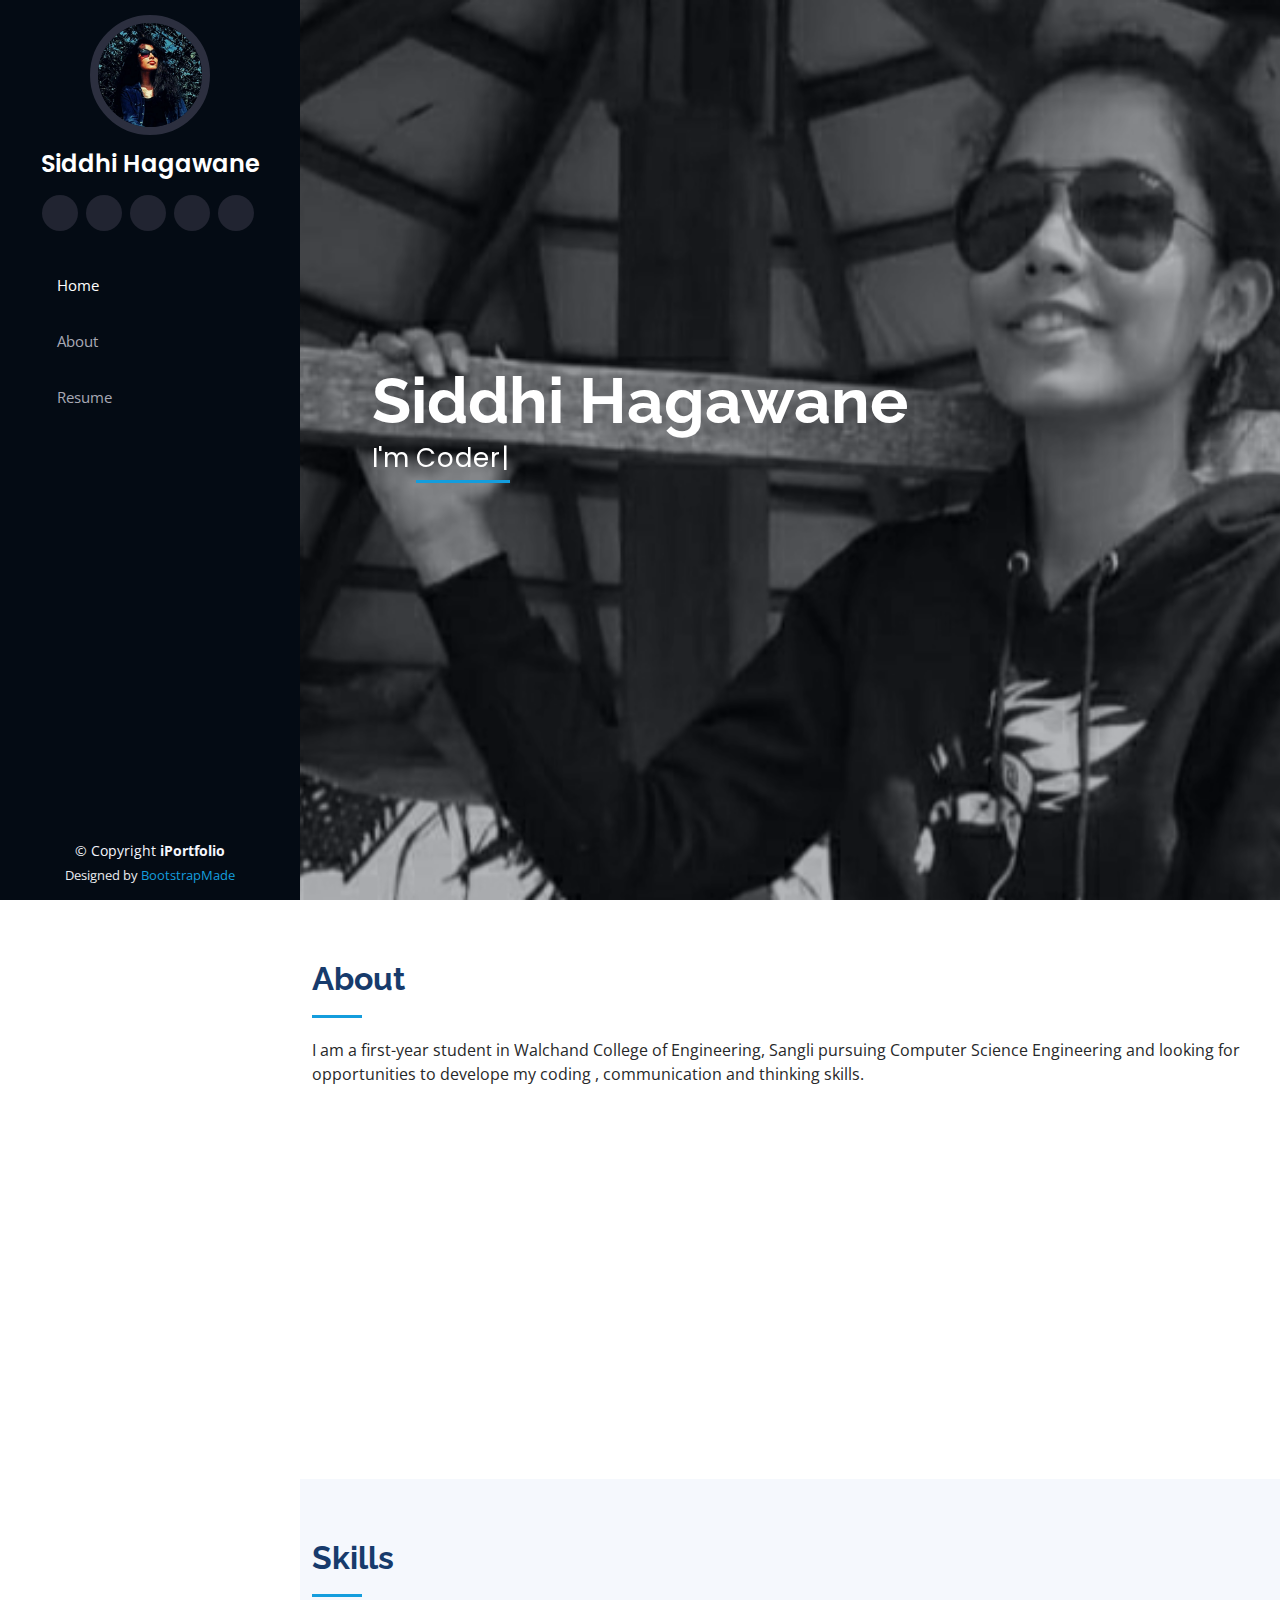
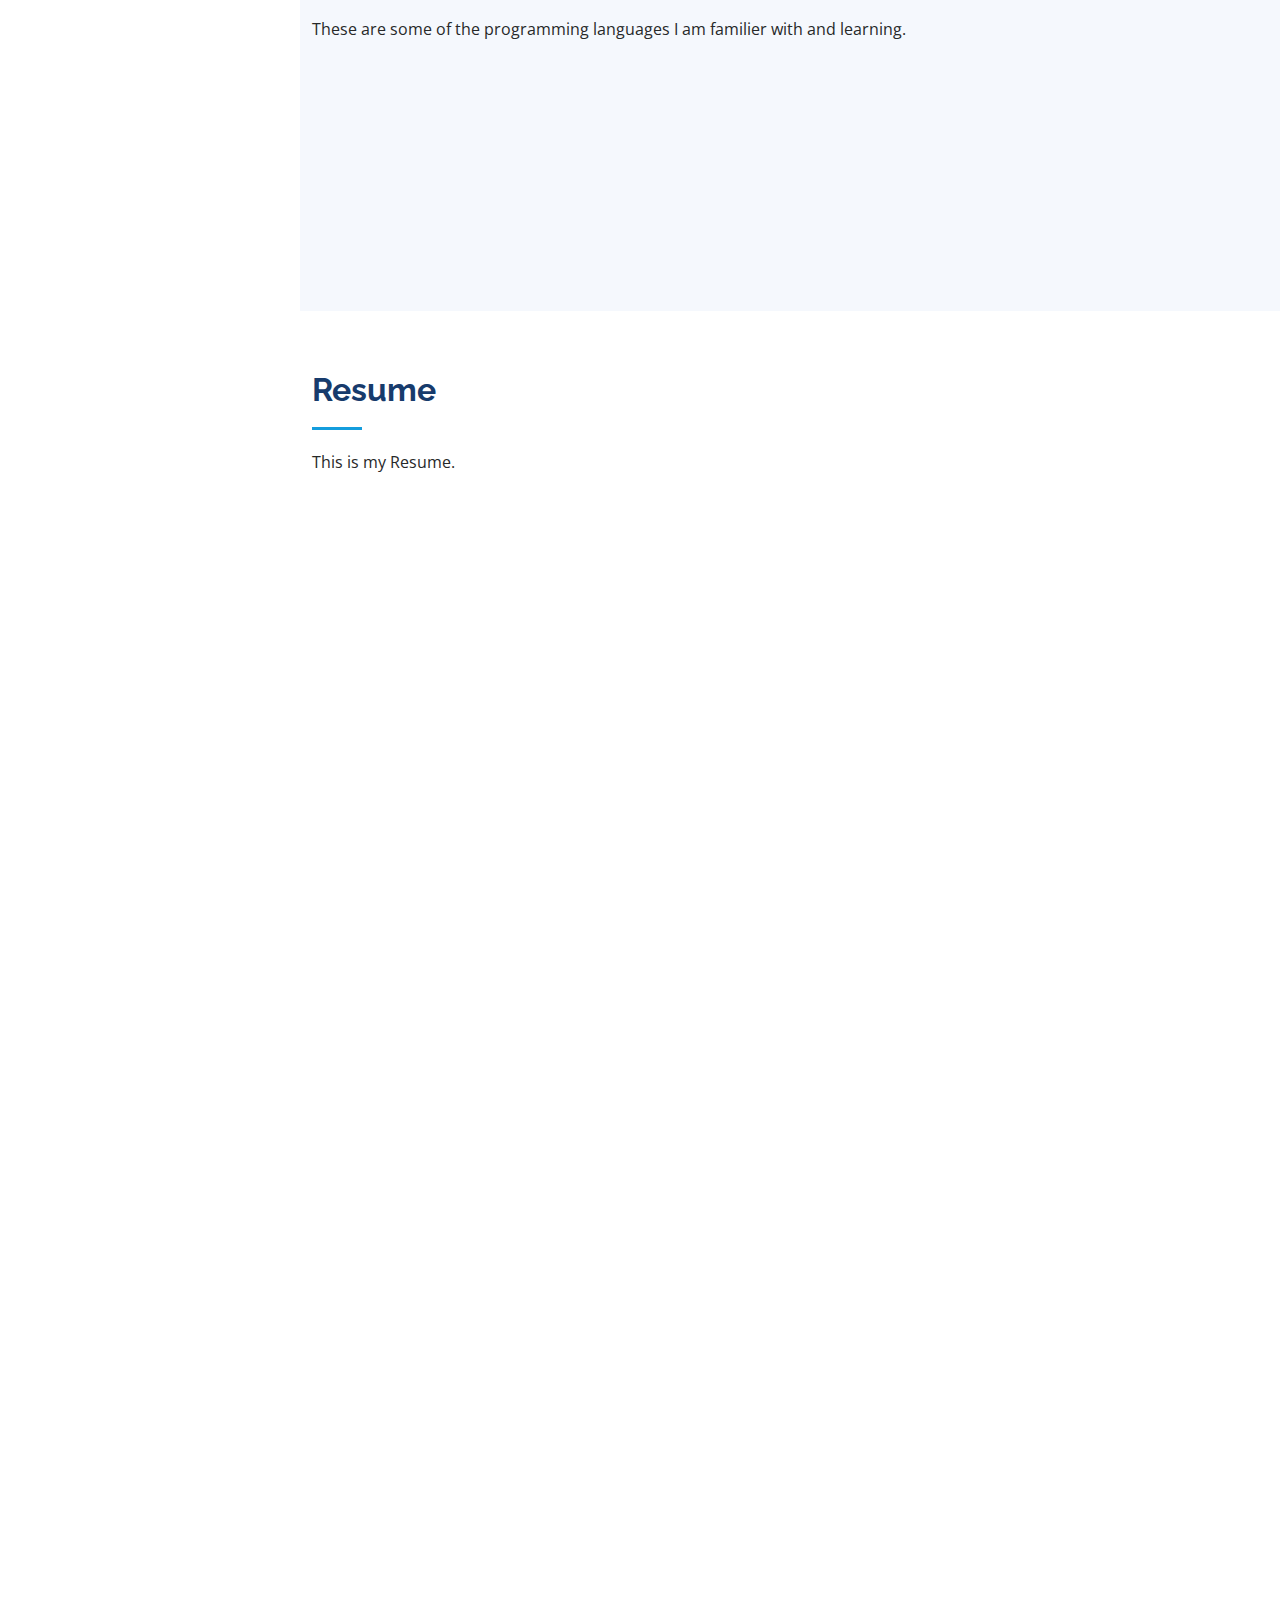
==== index.html @ 56f5491d "Update index.html" ====
<!DOCTYPE html>
<html lang="en">

<head>
  <meta charset="utf-8">
  <meta content="width=device-width, initial-scale=1.0" name="viewport">

  <title>iPortfolio Bootstrap Template - Index</title>
  <meta content="" name="description">
  <meta content="" name="keywords">

  <!-- Favicons -->
  <link href="favicon.png" rel="icon">
  <link href="apple-touch-icon.png" rel="apple-touch-icon">

  <!-- Google Fonts -->
  <link href="https://fonts.googleapis.com/css?family=Open+Sans:300,300i,400,400i,600,600i,700,700i|Raleway:300,300i,400,400i,500,500i,600,600i,700,700i|Poppins:300,300i,400,400i,500,500i,600,600i,700,700i" rel="stylesheet">

  <!-- Vendor CSS Files -->
  <link href="aos.css" rel="stylesheet">
  <link href="bootstrap.min.css" rel="stylesheet">
  <link href="bootstrap-icons.css" rel="stylesheet">
  <link href="boxicons.min.css" rel="stylesheet">
  <link href="glightbox.min.css" rel="stylesheet">
  <link href="swiper-bundle.min.css" rel="stylesheet">

  <!-- Template Main CSS File -->
  <link href="style.css" rel="stylesheet">

  <!-- =======================================================
  * Template Name: iPortfolio - v3.3.0
  * Template URL: https://bootstrapmade.com/iportfolio-bootstrap-portfolio-websites-template/
  * Author: BootstrapMade.com
  * License: https://bootstrapmade.com/license/
  ======================================================== -->
</head>

<body>

  <!-- ======= Mobile nav toggle button ======= -->
  <i class="bi bi-list mobile-nav-toggle d-xl-none"></i>

  <!-- ======= Header ======= -->
  <header id="header">
    <div class="d-flex flex-column">

      <div class="profile">
        <img src="profile.jpeg" alt="" class="img-fluid rounded-circle">
        <h1 class="text-light"><a href="index.html">Siddhi Hagawane</a></h1>
        <div class="social-links mt-3 text-center">
          <a href="#" class="twitter"><i class="bx bxl-twitter"></i></a>
          <a href="#" class="facebook"><i class="bx bxl-facebook"></i></a>
          <a href="#" class="instagram"><i class="bx bxl-instagram"></i></a>
          <a href="#" class="google-plus"><i class="bx bxl-skype"></i></a>
          <a href="#" class="linkedin"><i class="bx bxl-linkedin"></i></a>
        </div>
      </div>

      <nav id="navbar" class="nav-menu navbar">
        <ul>
          <li><a href="#hero" class="nav-link scrollto active"><i class="bx bx-home"></i> <span>Home</span></a></li>
          <li><a href="#about" class="nav-link scrollto"><i class="bx bx-user"></i> <span>About</span></a></li>
          <li><a href="#resume" class="nav-link scrollto"><i class="bx bx-file-blank"></i> <span>Resume</span></a></li>
          <!-- <li><a href="#portfolio" class="nav-link scrollto"><i class="bx bx-book-content"></i> <span>Portfolio</span></a></li>
          <li><a href="#services" class="nav-link scrollto"><i class="bx bx-server"></i> <span>Services</span></a></li>
          <li><a href="#contact" class="nav-link scrollto"><i class="bx bx-envelope"></i> <span>Contact</span></a></li> -->
        </ul>
      </nav><!-- .nav-menu -->
    </div>
  </header><!-- End Header -->

  <!-- ======= Hero Section ======= -->
  <section id="hero" class="d-flex flex-column justify-content-center align-items-center">
    <div class="hero-container" data-aos="fade-in">
      <h1>Siddhi Hagawane</h1>
      <p>I'm <span class="typed" data-typed-items="Coder, Web-Developer"></span></p>
    </div>
  </section><!-- End Hero -->

  <main id="main">

    <!-- ======= About Section ======= -->
    <section id="about" class="about">
      <div class="container">

        <div class="section-title">
          <h2>About</h2>
          <p>I am a first-year student in Walchand College of Engineering, Sangli pursuing Computer
            Science Engineering and looking for
            opportunities to develope my coding , communication and thinking skills.
            </p>
        </div>

        <div class="row">
          <div class="col-lg-4" data-aos="fade-right">
            <img src="profile.jpeg" class="img-fluid" alt="">
          </div>
          <div class="col-lg-8 pt-4 pt-lg-0 content" data-aos="fade-left">
            <!-- <h3>UI/UX Designer &amp; Web Developer.</h3>
            <p class="fst-italic">
              Lorem ipsum dolor sit amet, consectetur adipiscing elit, sed do eiusmod tempor incididunt ut labore et dolore
              magna aliqua.
            </p> -->
            <div class="row">
              <div class="col-lg-6">
                <ul>
                  <li><i class="bi bi-chevron-right"></i> <strong>Birthday:</strong> <span>16 May 2002</span></li>
                 
                  <li><i class="bi bi-chevron-right"></i> <strong>Phone:</strong> <span>9421515498</span></li>
                  <li><i class="bi bi-chevron-right"></i> <strong>City:</strong> <span>Mumbai, Maharashtra</span></li>
                </ul>
              </div>
              <div class="col-lg-6">
                <ul>
                  <li><i class="bi bi-chevron-right"></i> <strong>Age:</strong> <span>19</span></li>
                  <li><i class="bi bi-chevron-right"></i> <strong>Linkedin:</strong> <span>siddhi hagawane</span></li>
                  <!-- <li><i class="bi bi-chevron-right"></i> <strong>Degree:</strong> <span>Master</span></li> -->
                  <li><i class="bi bi-chevron-right"></i> <strong>PhEmailone:</strong> <span>siddhihagawane16@gmail.com</span></li>
                  <!-- <li><i class="bi bi-chevron-right"></i> <strong>Freelance:</strong> <span>Available</span></li> -->
                </ul>
              </div>
            </div>
            <!-- <p>
              Officiis eligendi itaque labore et dolorum mollitia officiis optio vero. Quisquam sunt adipisci omnis et ut. Nulla accusantium dolor incidunt officia tempore. Et eius omnis.
              Cupiditate ut dicta maxime officiis quidem quia. Sed et consectetur qui quia repellendus itaque neque. Aliquid amet quidem ut quaerat cupiditate. Ab et eum qui repellendus omnis culpa magni laudantium dolores.
            </p> -->
          </div>
        </div>

      </div>
    </section><!-- End About Section -->

    <!-- ======= Facts Section ======= -->
    <!-- <section id="facts" class="facts">
      <div class="container">

        <div class="section-title">
          <h2>Facts</h2>
          <p>Magnam dolores commodi suscipit. Necessitatibus eius consequatur ex aliquid fuga eum quidem. Sit sint consectetur velit. Quisquam quos quisquam cupiditate. Et nemo qui impedit suscipit alias ea. Quia fugiat sit in iste officiis commodi quidem hic quas.</p>
        </div>

        <div class="row no-gutters">

          <div class="col-lg-3 col-md-6 d-md-flex align-items-md-stretch" data-aos="fade-up">
            <div class="count-box">
              <i class="bi bi-emoji-smile"></i>
              <span data-purecounter-start="0" data-purecounter-end="232" data-purecounter-duration="1" class="purecounter"></span>
              <p><strong>Happy Clients</strong> consequuntur quae</p>
            </div>
          </div>

          <div class="col-lg-3 col-md-6 d-md-flex align-items-md-stretch" data-aos="fade-up" data-aos-delay="100">
            <div class="count-box">
              <i class="bi bi-journal-richtext"></i>
              <span data-purecounter-start="0" data-purecounter-end="521" data-purecounter-duration="1" class="purecounter"></span>
              <p><strong>Projects</strong> adipisci atque cum quia aut</p>
            </div>
          </div>

          <div class="col-lg-3 col-md-6 d-md-flex align-items-md-stretch" data-aos="fade-up" data-aos-delay="200">
            <div class="count-box">
              <i class="bi bi-headset"></i>
              <span data-purecounter-start="0" data-purecounter-end="1453" data-purecounter-duration="1" class="purecounter"></span>
              <p><strong>Hours Of Support</strong> aut commodi quaerat</p>
            </div>
          </div>

          <div class="col-lg-3 col-md-6 d-md-flex align-items-md-stretch" data-aos="fade-up" data-aos-delay="300">
            <div class="count-box">
              <i class="bi bi-people"></i>
              <span data-purecounter-start="0" data-purecounter-end="32" data-purecounter-duration="1" class="purecounter"></span>
              <p><strong>Hard Workers</strong> rerum asperiores dolor</p>
            </div>
          </div>

        </div>

      </div>
    </section>End Facts Section -->

    <!-- ======= Skills Section ======= -->
    <section id="skills" class="skills section-bg">
      <div class="container">

        <div class="section-title">
          <h2>Skills</h2>
          <p>These are some of the programming languages I am familier with and learning.</p>
        </div>

        <div class="row skills-content">

          <div class="col-lg-6" data-aos="fade-up">

            <div class="progress">
              <span class="skill">HTML <i class="val">60%</i></span>
              <div class="progress-bar-wrap">
                <div class="progress-bar" role="progressbar" aria-valuenow="60" aria-valuemin="0" aria-valuemax="100"></div>
              </div>
            </div>

            <div class="progress">
              <span class="skill">CSS <i class="val">50%</i></span>
              <div class="progress-bar-wrap">
                <div class="progress-bar" role="progressbar" aria-valuenow="50" aria-valuemin="0" aria-valuemax="100"></div>
              </div>
            </div>

            <div class="progress">
              <span class="skill">JavaScript <i class="val">10%</i></span>
              <div class="progress-bar-wrap">
                <div class="progress-bar" role="progressbar" aria-valuenow="10" aria-valuemin="0" aria-valuemax="100"></div>
              </div>
            </div>

          </div>

          <div class="col-lg-6" data-aos="fade-up" data-aos-delay="100">

            <div class="progress">
              <span class="skill">C <i class="val">75%</i></span>
              <div class="progress-bar-wrap">
                <div class="progress-bar" role="progressbar" aria-valuenow="75" aria-valuemin="0" aria-valuemax="100"></div>
              </div>
            </div>

            <div class="progress">
              <span class="skill">CPP <i class="val">45%</i></span>
              <div class="progress-bar-wrap">
                <div class="progress-bar" role="progressbar" aria-valuenow="45" aria-valuemin="0" aria-valuemax="100"></div>
              </div>
            </div>

            <div class="progress">
              <span class="skill">Boothstrap <i class="val">20%</i></span>
              <div class="progress-bar-wrap">
                <div class="progress-bar" role="progressbar" aria-valuenow="20" aria-valuemin="0" aria-valuemax="100"></div>
              </div>
            </div>

          </div>

        </div>

      </div>
    </section><!-- End Skills Section -->

    <!-- ======= Resume Section ======= -->
    <section id="resume" class="resume">
      <div class="container">

        <div class="section-title">
          <h2>Resume</h2>
          <p>This is my Resume.</p>
        </div>

        <div class="row">
          <div class="col-lg-6" data-aos="fade-up">
            <h3 class="resume-title">Sumary</h3>
            <div class="resume-item pb-0">
              <h4>Siddhi Hagawane</h4>
              <p><em>First year CSE student at Walchand College Of Engineering, Sangli. Familiar with programming languages C and CPP and have some experience in website development.</em></p>
              <ul>
                <li>Mumbai, Maharashtra</li>
                <li>9421515498</li>
                <li>siddhihagawane16@gmail.com</li>
                <li>MHT-CET - 98.04 Percentile.</li>
              </ul>
            </div>

            <h3 class="resume-title">Education</h3>
            <div class="resume-item">
              <h4>B. TECH IN COMPUTER SCEIENCE</h4>
              <h5>2021 - Present</h5>
              <p><em>Walchand College Of Engineering, Sangli</em></p>
              <!-- <p>Qui deserunt veniam. Et sed aliquam labore tempore sed quisquam iusto autem sit. Ea vero voluptatum qui ut dignissimos deleniti nerada porti sand markend</p> -->
              <li>1st sem - 9 CGPA</li>
              <li>Member of ACSES and Art Circle</li>
              <li>Winner in Fresher's Jam organized by PACE.</li>
              <li>Finalist in Standout organised by PACE.</li>
            </div>
            <div class="resume-item">
              <h4>HIGHER SECONDARY EDUCATION</h4>
              <h5>2018 - 2020</h5>
              <p><em>Atomice Energy Central School- 4 Mumbai</em></p>
              <!-- <p>Quia nobis sequi est occaecati aut. Repudiandae et iusto quae reiciendis et quis Eius vel ratione eius unde vitae rerum voluptates asperiores voluptatem Earum molestiae consequatur neque etlon sader mart dila</p> -->
              <li>Result - 91.4%</li>
              <li>Won many prizes in the school sports meet</li>
            </div>
            <div class="resume-item">
              <h4>SECONDARY  SCHOOL  EDUCATION</h4>
              <h5>Till 2017</h5>
              <p><em>Atomic Energy Central School Mysore (Till 8th std) </em></p>
              <p><em>Atomic Energy Central School-2 Mumbai (Till 10th std)</em></p>
              <!-- <p>Quia nobis sequi est occaecati aut. Repudiandae et iusto quae reiciendis et quis Eius vel ratione eius unde vitae rerum voluptates asperiores voluptatem Earum molestiae consequatur neque etlon sader mart dila</p> -->
              <li>10th Result - 94.4%</li>
              <li>Went to a state-level sports meet for Long Jump.</li>
              <li>Member of school athletics team and school basketball team. </li>
              <li>School individual sports champion for two years.</li>
            </div>
          </div>
          <div class="col-lg-6" data-aos="fade-up" data-aos-delay="100">
            <!-- <h3 class="resume-title">Professional Experience</h3> -->
            <div class="resume-item">
              <h4>Professional Skills</h4>
              <!-- <h5>2019 - Present</h5>
              <p><em>Experion, New York, NY </em></p> -->
              <ul>
                <li>Communication </li>
                <li>Leadership</li>
                <li>Creativity</li>
                <li>Familier with C and CPP languages and a bit of Web Development  </li>
                <li>MS Office</li>
              </ul>
            </div>
            <div class="resume-item">
              <h4>Hobbies</h4>
              <!-- <h5>2017 - 2018</h5>
              <p><em>Stepping Stone Advertising, New York, NY</em></p> -->
              <ul>
                <li>Coading</li>
                <li>Dancing</li>
                <li>Singing</li>
                <li>Sketching</li>
              </ul>
            </div>
            <div class="resume-item">
              <h4>EFFLUENCE</h4>
              <!-- <h5>2017 - 2018</h5>
              <p><em>Stepping Stone Advertising, New York, NY</em></p> -->
              <ul>
                <li>English</li>
                <li>Marathi</li>
                <li>Hindi</li>
                <li>Kannada</li>
              </ul>
            </div>
            <div class="resume-item">
              <h4>Projects</h4>
              <!-- <h5>2017 - 2018</h5>
              <p><em>Stepping Stone Advertising, New York, NY</em></p> -->
              <ul>
                <li>CoviCare (ACM Hackathon 2021)</li>
                <a href="https://im-shree09.github.io/SOSS/project.html">CoviCare</a>
              </ul>
            </div>
          </div>
        </div>

      </div>
    </section><!-- End Resume Section -->

    <!-- ======= Portfolio Section ======= -->
    <!-- <section id="portfolio" class="portfolio section-bg">
      <div class="container">

        <div class="section-title">
          <h2>Portfolio</h2>
          <p>Magnam dolores commodi suscipit. Necessitatibus eius consequatur ex aliquid fuga eum quidem. Sit sint consectetur velit. Quisquam quos quisquam cupiditate. Et nemo qui impedit suscipit alias ea. Quia fugiat sit in iste officiis commodi quidem hic quas.</p>
        </div>

        <div class="row" data-aos="fade-up">
          <div class="col-lg-12 d-flex justify-content-center">
            <ul id="portfolio-flters">
              <li data-filter="*" class="filter-active">All</li>
              <li data-filter=".filter-app">App</li>
              <li data-filter=".filter-card">Card</li>
              <li data-filter=".filter-web">Web</li>
            </ul>
          </div>
        </div>

        <div class="row portfolio-container" data-aos="fade-up" data-aos-delay="100">

          <div class="col-lg-4 col-md-6 portfolio-item filter-app">
            <div class="portfolio-wrap">
              <img src="assets/img/portfolio/portfolio-1.jpg" class="img-fluid" alt="">
              <div class="portfolio-links">
                <a href="assets/img/portfolio/portfolio-1.jpg" data-gallery="portfolioGallery" class="portfolio-lightbox" title="App 1"><i class="bx bx-plus"></i></a>
                <a href="portfolio-details.html" title="More Details"><i class="bx bx-link"></i></a>
              </div>
            </div>
          </div>

          <div class="col-lg-4 col-md-6 portfolio-item filter-web">
            <div class="portfolio-wrap">
              <img src="assets/img/portfolio/portfolio-2.jpg" class="img-fluid" alt="">
              <div class="portfolio-links">
                <a href="assets/img/portfolio/portfolio-2.jpg" data-gallery="portfolioGallery" class="portfolio-lightbox" title="Web 3"><i class="bx bx-plus"></i></a>
                <a href="portfolio-details.html" title="More Details"><i class="bx bx-link"></i></a>
              </div>
            </div>
          </div>

          <div class="col-lg-4 col-md-6 portfolio-item filter-app">
            <div class="portfolio-wrap">
              <img src="assets/img/portfolio/portfolio-3.jpg" class="img-fluid" alt="">
              <div class="portfolio-links">
                <a href="assets/img/portfolio/portfolio-3.jpg" data-gallery="portfolioGallery" class="portfolio-lightbox" title="App 2"><i class="bx bx-plus"></i></a>
                <a href="portfolio-details.html" title="More Details"><i class="bx bx-link"></i></a>
              </div>
            </div>
          </div>

          <div class="col-lg-4 col-md-6 portfolio-item filter-card">
            <div class="portfolio-wrap">
              <img src="assets/img/portfolio/portfolio-4.jpg" class="img-fluid" alt="">
              <div class="portfolio-links">
                <a href="assets/img/portfolio/portfolio-4.jpg" data-gallery="portfolioGallery" class="portfolio-lightbox" title="Card 2"><i class="bx bx-plus"></i></a>
                <a href="portfolio-details.html" title="More Details"><i class="bx bx-link"></i></a>
              </div>
            </div>
          </div>

          <div class="col-lg-4 col-md-6 portfolio-item filter-web">
            <div class="portfolio-wrap">
              <img src="assets/img/portfolio/portfolio-5.jpg" class="img-fluid" alt="">
              <div class="portfolio-links">
                <a href="assets/img/portfolio/portfolio-5.jpg" data-gallery="portfolioGallery" class="portfolio-lightbox" title="Web 2"><i class="bx bx-plus"></i></a>
                <a href="portfolio-details.html" title="More Details"><i class="bx bx-link"></i></a>
              </div>
            </div>
          </div>

          <div class="col-lg-4 col-md-6 portfolio-item filter-app">
            <div class="portfolio-wrap">
              <img src="assets/img/portfolio/portfolio-6.jpg" class="img-fluid" alt="">
              <div class="portfolio-links">
                <a href="assets/img/portfolio/portfolio-6.jpg" data-gallery="portfolioGallery" class="portfolio-lightbox" title="App 3"><i class="bx bx-plus"></i></a>
                <a href="portfolio-details.html" title="More Details"><i class="bx bx-link"></i></a>
              </div>
            </div>
          </div>

          <div class="col-lg-4 col-md-6 portfolio-item filter-card">
            <div class="portfolio-wrap">
              <img src="assets/img/portfolio/portfolio-7.jpg" class="img-fluid" alt="">
              <div class="portfolio-links">
                <a href="assets/img/portfolio/portfolio-7.jpg" data-gallery="portfolioGallery" class="portfolio-lightbox" title="Card 1"><i class="bx bx-plus"></i></a>
                <a href="portfolio-details.html" title="More Details"><i class="bx bx-link"></i></a>
              </div>
            </div>
          </div>

          <div class="col-lg-4 col-md-6 portfolio-item filter-card">
            <div class="portfolio-wrap">
              <img src="assets/img/portfolio/portfolio-8.jpg" class="img-fluid" alt="">
              <div class="portfolio-links">
                <a href="assets/img/portfolio/portfolio-8.jpg" data-gallery="portfolioGallery" class="portfolio-lightbox" title="Card 3"><i class="bx bx-plus"></i></a>
                <a href="portfolio-details.html" title="More Details"><i class="bx bx-link"></i></a>
              </div>
            </div>
          </div>

          <div class="col-lg-4 col-md-6 portfolio-item filter-web">
            <div class="portfolio-wrap">
              <img src="assets/img/portfolio/portfolio-9.jpg" class="img-fluid" alt="">
              <div class="portfolio-links">
                <a href="assets/img/portfolio/portfolio-9.jpg" data-gallery="portfolioGallery" class="portfolio-lightbox" title="Web 3"><i class="bx bx-plus"></i></a>
                <a href="portfolio-details.html" title="More Details"><i class="bx bx-link"></i></a>
              </div>
            </div>
          </div>

        </div>

      </div>
    </section>End Portfolio Section -->

    <!-- ======= Services Section ======= -->
    <!-- <section id="services" class="services">
      <div class="container">

        <div class="section-title">
          <h2>Services</h2>
          <p>Magnam dolores commodi suscipit. Necessitatibus eius consequatur ex aliquid fuga eum quidem. Sit sint consectetur velit. Quisquam quos quisquam cupiditate. Et nemo qui impedit suscipit alias ea. Quia fugiat sit in iste officiis commodi quidem hic quas.</p>
        </div>

        <div class="row">
          <div class="col-lg-4 col-md-6 icon-box" data-aos="fade-up">
            <div class="icon"><i class="bi bi-briefcase"></i></div>
            <h4 class="title"><a href="">Lorem Ipsum</a></h4>
            <p class="description">Voluptatum deleniti atque corrupti quos dolores et quas molestias excepturi sint occaecati cupiditate non provident</p>
          </div>
          <div class="col-lg-4 col-md-6 icon-box" data-aos="fade-up" data-aos-delay="100">
            <div class="icon"><i class="bi bi-card-checklist"></i></div>
            <h4 class="title"><a href="">Dolor Sitema</a></h4>
            <p class="description">Minim veniam, quis nostrud exercitation ullamco laboris nisi ut aliquip ex ea commodo consequat tarad limino ata</p>
          </div>
          <div class="col-lg-4 col-md-6 icon-box" data-aos="fade-up" data-aos-delay="200">
            <div class="icon"><i class="bi bi-bar-chart"></i></div>
            <h4 class="title"><a href="">Sed ut perspiciatis</a></h4>
            <p class="description">Duis aute irure dolor in reprehenderit in voluptate velit esse cillum dolore eu fugiat nulla pariatur</p>
          </div>
          <div class="col-lg-4 col-md-6 icon-box" data-aos="fade-up" data-aos-delay="300">
            <div class="icon"><i class="bi bi-binoculars"></i></div>
            <h4 class="title"><a href="">Magni Dolores</a></h4>
            <p class="description">Excepteur sint occaecat cupidatat non proident, sunt in culpa qui officia deserunt mollit anim id est laborum</p>
          </div>
          <div class="col-lg-4 col-md-6 icon-box" data-aos="fade-up" data-aos-delay="400">
            <div class="icon"><i class="bi bi-brightness-high"></i></div>
            <h4 class="title"><a href="">Nemo Enim</a></h4>
            <p class="description">At vero eos et accusamus et iusto odio dignissimos ducimus qui blanditiis praesentium voluptatum deleniti atque</p>
          </div>
          <div class="col-lg-4 col-md-6 icon-box" data-aos="fade-up" data-aos-delay="500">
            <div class="icon"><i class="bi bi-calendar4-week"></i></div>
            <h4 class="title"><a href="">Eiusmod Tempor</a></h4>
            <p class="description">Et harum quidem rerum facilis est et expedita distinctio. Nam libero tempore, cum soluta nobis est eligendi</p>
          </div>
        </div>

      </div>
    </section>End Services Section -->

    <!-- ======= Testimonials Section ======= -->
    <!-- <section id="testimonials" class="testimonials section-bg">
      <div class="container">

        <div class="section-title">
          <h2>Testimonials</h2>
          <p>Magnam dolores commodi suscipit. Necessitatibus eius consequatur ex aliquid fuga eum quidem. Sit sint consectetur velit. Quisquam quos quisquam cupiditate. Et nemo qui impedit suscipit alias ea. Quia fugiat sit in iste officiis commodi quidem hic quas.</p>
        </div>

        <div class="testimonials-slider swiper-container" data-aos="fade-up" data-aos-delay="100">
          <div class="swiper-wrapper">

            <div class="swiper-slide">
              <div class="testimonial-item" data-aos="fade-up">
                <p>
                  <i class="bx bxs-quote-alt-left quote-icon-left"></i>
                  Proin iaculis purus consequat sem cure digni ssim donec porttitora entum suscipit rhoncus. Accusantium quam, ultricies eget id, aliquam eget nibh et. Maecen aliquam, risus at semper.
                  <i class="bx bxs-quote-alt-right quote-icon-right"></i>
                </p>
                <img src="assets/img/testimonials/testimonials-1.jpg" class="testimonial-img" alt="">
                <h3>Saul Goodman</h3>
                <h4>Ceo &amp; Founder</h4>
              </div>
            </div><!-- End testimonial item -->

            <!-- <div class="swiper-slide">
              <div class="testimonial-item" data-aos="fade-up" data-aos-delay="100">
                <p>
                  <i class="bx bxs-quote-alt-left quote-icon-left"></i>
                  Export tempor illum tamen malis malis eram quae irure esse labore quem cillum quid cillum eram malis quorum velit fore eram velit sunt aliqua noster fugiat irure amet legam anim culpa.
                  <i class="bx bxs-quote-alt-right quote-icon-right"></i>
                </p>
                <img src="assets/img/testimonials/testimonials-2.jpg" class="testimonial-img" alt="">
                <h3>Sara Wilsson</h3>
                <h4>Designer</h4>
              </div>
            </div>End testimonial item -->
<!-- 
            <div class="swiper-slide">
              <div class="testimonial-item" data-aos="fade-up" data-aos-delay="200">
                <p>
                  <i class="bx bxs-quote-alt-left quote-icon-left"></i>
                  Enim nisi quem export duis labore cillum quae magna enim sint quorum nulla quem veniam duis minim tempor labore quem eram duis noster aute amet eram fore quis sint minim.
                  <i class="bx bxs-quote-alt-right quote-icon-right"></i>
                </p> -->
                <!-- <img src="assets/img/testimonials/testimonials-3.jpg" class="testimonial-img" alt="">
                <h3>Jena Karlis</h3>
                <h4>Store Owner</h4>
              </div>
            </div><!-- End testimonial item -->

            <!-- <div class="swiper-slide">
              <div class="testimonial-item" data-aos="fade-up" data-aos-delay="300">
                <p>
                  <i class="bx bxs-quote-alt-left quote-icon-left"></i>
                  Fugiat enim eram quae cillum dolore dolor amet nulla culpa multos export minim fugiat minim velit minim dolor enim duis veniam ipsum anim magna sunt elit fore quem dolore labore illum veniam.
                  <i class="bx bxs-quote-alt-right quote-icon-right"></i>
                </p>
                <img src="assets/img/testimonials/testimonials-4.jpg" class="testimonial-img" alt="">
                <h3>Matt Brandon</h3>
                <h4>Freelancer</h4>
              </div>
            </div>End testimonial item --> 
<!-- 
            <div class="swiper-slide">
              <div class="testimonial-item" data-aos="fade-up" data-aos-delay="400">
                <p>
                  <i class="bx bxs-quote-alt-left quote-icon-left"></i>
                  Quis quorum aliqua sint quem legam fore sunt eram irure aliqua veniam tempor noster veniam enim culpa labore duis sunt culpa nulla illum cillum fugiat legam esse veniam culpa fore nisi cillum quid.
                  <i class="bx bxs-quote-alt-right quote-icon-right"></i>
                </p>
                <img src="assets/img/testimonials/testimonials-5.jpg" class="testimonial-img" alt="">
                <h3>John Larson</h3>
                <h4>Entrepreneur</h4>
              </div>
            </div>End testimonial item -->

          <!-- </div>
          <div class="swiper-pagination"></div>
        </div>

      </div>
    </section>End Testimonials Section  -->

    <!-- ======= Contact Section ======= -->
    <!-- <section id="contact" class="contact">
      <div class="container">

        <div class="section-title">
          <h2>Contact</h2>
          <p>Magnam dolores commodi suscipit. Necessitatibus eius consequatur ex aliquid fuga eum quidem. Sit sint consectetur velit. Quisquam quos quisquam cupiditate. Et nemo qui impedit suscipit alias ea. Quia fugiat sit in iste officiis commodi quidem hic quas.</p>
        </div>

        <div class="row" data-aos="fade-in">

          <div class="col-lg-5 d-flex align-items-stretch">
            <div class="info">
              <div class="address">
                <i class="bi bi-geo-alt"></i>
                <h4>Location:</h4>
                <p>A108 Adam Street, New York, NY 535022</p>
              </div>

              <div class="email">
                <i class="bi bi-envelope"></i>
                <h4>Email:</h4>
                <p>info@example.com</p>
              </div>

              <div class="phone">
                <i class="bi bi-phone"></i>
                <h4>Call:</h4>
                <p>+1 5589 55488 55s</p>
              </div>

              <iframe src="https://www.google.com/maps/embed?pb=!1m14!1m8!1m3!1d12097.433213460943!2d-74.0062269!3d40.7101282!3m2!1i1024!2i768!4f13.1!3m3!1m2!1s0x0%3A0xb89d1fe6bc499443!2sDowntown+Conference+Center!5e0!3m2!1smk!2sbg!4v1539943755621" frameborder="0" style="border:0; width: 100%; height: 290px;" allowfullscreen></iframe>
            </div>

          </div>

          <div class="col-lg-7 mt-5 mt-lg-0 d-flex align-items-stretch">
            <form action="forms/contact.php" method="post" role="form" class="php-email-form">
              <div class="row">
                <div class="form-group col-md-6">
                  <label for="name">Your Name</label>
                  <input type="text" name="name" class="form-control" id="name" required>
                </div>
                <div class="form-group col-md-6">
                  <label for="name">Your Email</label>
                  <input type="email" class="form-control" name="email" id="email" required>
                </div>
              </div>
              <div class="form-group">
                <label for="name">Subject</label>
                <input type="text" class="form-control" name="subject" id="subject" required>
              </div>
              <div class="form-group">
                <label for="name">Message</label>
                <textarea class="form-control" name="message" rows="10" required></textarea>
              </div>
              <div class="my-3">
                <div class="loading">Loading</div>
                <div class="error-message"></div>
                <div class="sent-message">Your message has been sent. Thank you!</div>
              </div>
              <div class="text-center"><button type="submit">Send Message</button></div>
            </form>
          </div>

        </div>

      </div>
    </section>End Contact Section -->

  </main><!-- End #main -->

  <!-- ======= Footer ======= -->
  <footer id="footer">
    <div class="container">
      <div class="copyright">
        &copy; Copyright <strong><span>iPortfolio</span></strong>
      </div>
      <div class="credits">
        <!-- All the links in the footer should remain intact. -->
        <!-- You can delete the links only if you purchased the pro version. -->
        <!-- Licensing information: https://bootstrapmade.com/license/ -->
        <!-- Purchase the pro version with working PHP/AJAX contact form: https://bootstrapmade.com/iportfolio-bootstrap-portfolio-websites-template/ -->
        Designed by <a href="https://bootstrapmade.com/">BootstrapMade</a>
      </div>
    </div>
  </footer><!-- End  Footer -->

  <a href="#" class="back-to-top d-flex align-items-center justify-content-center"><i class="bi bi-arrow-up-short"></i></a>

  <!-- Vendor JS Files -->
  <script src="aos.js"></script>
  <script src="bootstrap.bundle.min.js"></script>
  <script src="glightbox.min.js"></script>
  <script src="isotope.pkgd.min.js"></script>
  <script src="validate.js"></script>
  <script src="purecounter.js"></script>
  <script src="swiper-bundle.min.js"></script>
  <script src="typed.min.js"></script>
  <script src="noframework.waypoints.js"></script>

  <!-- Template Main JS File -->
  <script src="main.js"></script>

</body>

</html>
---- style.css ----
/**
* Template Name: iPortfolio - v3.3.0
* Template URL: https://bootstrapmade.com/iportfolio-bootstrap-portfolio-websites-template/
* Author: BootstrapMade.com
* License: https://bootstrapmade.com/license/
*/

/*--------------------------------------------------------------
# General
--------------------------------------------------------------*/
body {
  font-family: "Open Sans", sans-serif;
  color: #272829;
}

a {
  color: #149ddd;
  text-decoration: none;
}

a:hover {
  color: #37b3ed;
  text-decoration: none;
}

h1, h2, h3, h4, h5, h6 {
  font-family: "Raleway", sans-serif;
}

/*--------------------------------------------------------------
# Back to top button
--------------------------------------------------------------*/
.back-to-top {
  position: fixed;
  visibility: hidden;
  opacity: 0;
  right: 15px;
  bottom: 15px;
  z-index: 996;
  background: #149ddd;
  width: 40px;
  height: 40px;
  border-radius: 50px;
  transition: all 0.4s;
}

.back-to-top i {
  font-size: 28px;
  color: #fff;
  line-height: 0;
}

.back-to-top:hover {
  background: #2eafec;
  color: #fff;
}

.back-to-top.active {
  visibility: visible;
  opacity: 1;
}

/*--------------------------------------------------------------
# Header
--------------------------------------------------------------*/
#header {
  position: fixed;
  top: 0;
  left: 0;
  bottom: 0;
  width: 300px;
  transition: all ease-in-out 0.5s;
  z-index: 9997;
  transition: all 0.5s;
  padding: 0 15px;
  background: #040b14;
  overflow-y: auto;
}

#header .profile img {
  margin: 15px auto;
  display: block;
  width: 120px;
  border: 8px solid #2c2f3f;
}

#header .profile h1 {
  font-size: 24px;
  margin: 0;
  padding: 0;
  font-weight: 600;
  -moz-text-align-last: center;
  text-align-last: center;
  font-family: "Poppins", sans-serif;
}

#header .profile h1 a, #header .profile h1 a:hover {
  color: #fff;
  text-decoration: none;
}

#header .profile .social-links a {
  font-size: 18px;
  display: inline-block;
  background: #212431;
  color: #fff;
  line-height: 1;
  padding: 8px 0;
  margin-right: 4px;
  border-radius: 50%;
  text-align: center;
  width: 36px;
  height: 36px;
  transition: 0.3s;
}

#header .profile .social-links a:hover {
  background: #149ddd;
  color: #fff;
  text-decoration: none;
}

#main {
  margin-left: 300px;
}

@media (max-width: 1199px) {
  #header {
    left: -300px;
  }
  #main {
    margin-left: 0;
  }
}

/*--------------------------------------------------------------
# Navigation Menu
--------------------------------------------------------------*/
/* Desktop Navigation */
.nav-menu {
  padding: 30px 0 0 0;
}

.nav-menu * {
  margin: 0;
  padding: 0;
  list-style: none;
}

.nav-menu > ul > li {
  position: relative;
  white-space: nowrap;
}

.nav-menu a, .nav-menu a:focus {
  display: flex;
  align-items: center;
  color: #a8a9b4;
  padding: 12px 15px;
  margin-bottom: 8px;
  transition: 0.3s;
  font-size: 15px;
}

.nav-menu a i, .nav-menu a:focus i {
  font-size: 24px;
  padding-right: 8px;
  color: #6f7180;
}

.nav-menu a:hover, .nav-menu .active, .nav-menu .active:focus, .nav-menu li:hover > a {
  text-decoration: none;
  color: #fff;
}

.nav-menu a:hover i, .nav-menu .active i, .nav-menu .active:focus i, .nav-menu li:hover > a i {
  color: #149ddd;
}

/* Mobile Navigation */
.mobile-nav-toggle {
  position: fixed;
  right: 15px;
  top: 15px;
  z-index: 9998;
  border: 0;
  font-size: 24px;
  transition: all 0.4s;
  outline: none !important;
  background-color: #149ddd;
  color: #fff;
  width: 40px;
  height: 40px;
  display: inline-flex;
  align-items: center;
  justify-content: center;
  line-height: 0;
  border-radius: 50px;
  cursor: pointer;
}

.mobile-nav-active {
  overflow: hidden;
}

.mobile-nav-active #header {
  left: 0;
}

/*--------------------------------------------------------------
# Hero Section
--------------------------------------------------------------*/
#hero {
  width: 100%;
  height: 100vh;
  background: url("bg1.jpeg") top center;
  background-size: cover;
}

#hero:before {
  content: "";
  background: rgba(5, 13, 24, 0.3);
  position: absolute;
  bottom: 0;
  top: 0;
  left: 0;
  right: 0;
  z-index: 1;
}

#hero .hero-container {
  position: relative;
  z-index: 2;
  min-width: 300px;
}

#hero h1 {
  margin: 0 0 10px 0;
  font-size: 64px;
  font-weight: 700;
  line-height: 56px;
  color: #fff;
}

#hero p {
  color: #fff;
  margin-bottom: 50px;
  font-size: 26px;
  font-family: "Poppins", sans-serif;
}

#hero p span {
  color: #fff;
  padding-bottom: 4px;
  letter-spacing: 1px;
  border-bottom: 3px solid #149ddd;
}

@media (min-width: 1024px) {
  #hero {
    background-attachment: fixed;
  }
}

@media (max-width: 768px) {
  #hero h1 {
    font-size: 28px;
    line-height: 36px;
  }
  #hero h2 {
    font-size: 18px;
    line-height: 24px;
    margin-bottom: 30px;
  }
}

/*--------------------------------------------------------------
# Sections General
--------------------------------------------------------------*/
section {
  padding: 60px 0;
  overflow: hidden;
}

.section-bg {
  background: #f5f8fd;
}

.section-title {
  padding-bottom: 30px;
}

.section-title h2 {
  font-size: 32px;
  font-weight: bold;
  margin-bottom: 20px;
  padding-bottom: 20px;
  position: relative;
  color: #173b6c;
}

.section-title h2::after {
  content: '';
  position: absolute;
  display: block;
  width: 50px;
  height: 3px;
  background: #149ddd;
  bottom: 0;
  left: 0;
}

.section-title p {
  margin-bottom: 0;
}

/*--------------------------------------------------------------
# About
--------------------------------------------------------------*/
.about .content h3 {
  font-weight: 700;
  font-size: 26px;
  color: #173b6c;
}

.about .content ul {
  list-style: none;
  padding: 0;
}

.about .content ul li {
  margin-bottom: 20px;
  display: flex;
  align-items: center;
}

.about .content ul strong {
  margin-right: 10px;
}

.about .content ul i {
  font-size: 16px;
  margin-right: 5px;
  color: #149ddd;
  line-height: 0;
}

.about .content p:last-child {
  margin-bottom: 0;
}

/*--------------------------------------------------------------
# Facts
--------------------------------------------------------------*/
.facts {
  padding-bottom: 30px;
}

.facts .count-box {
  padding: 30px;
  width: 100%;
}

.facts .count-box i {
  display: block;
  font-size: 44px;
  color: #149ddd;
  float: left;
  line-height: 0;
}

.facts .count-box span {
  font-size: 48px;
  line-height: 40px;
  display: block;
  font-weight: 700;
  color: #050d18;
  margin-left: 60px;
}

.facts .count-box p {
  padding: 15px 0 0 0;
  margin: 0 0 0 60px;
  font-family: "Raleway", sans-serif;
  font-size: 14px;
  color: #122f57;
}

.facts .count-box a {
  font-weight: 600;
  display: block;
  margin-top: 20px;
  color: #122f57;
  font-size: 15px;
  font-family: "Poppins", sans-serif;
  transition: ease-in-out 0.3s;
}

.facts .count-box a:hover {
  color: #1f5297;
}

/*--------------------------------------------------------------
# Akills
--------------------------------------------------------------*/
.skills .progress {
  height: 60px;
  display: block;
  background: none;
  border-radius: 0;
}

.skills .progress .skill {
  padding: 0;
  margin: 0 0 6px 0;
  text-transform: uppercase;
  display: block;
  font-weight: 600;
  font-family: "Poppins", sans-serif;
  color: #050d18;
}

.skills .progress .skill .val {
  float: right;
  font-style: normal;
}

.skills .progress-bar-wrap {
  background: #dce8f8;
  height: 10px;
}

.skills .progress-bar {
  width: 1px;
  height: 10px;
  transition: .9s;
  background-color: #149ddd;
}

/*--------------------------------------------------------------
# Resume
--------------------------------------------------------------*/
.resume .resume-title {
  font-size: 26px;
  font-weight: 700;
  margin-top: 20px;
  margin-bottom: 20px;
  color: #050d18;
}

.resume .resume-item {
  padding: 0 0 20px 20px;
  margin-top: -2px;
  border-left: 2px solid #1f5297;
  position: relative;
}

.resume .resume-item h4 {
  line-height: 18px;
  font-size: 18px;
  font-weight: 600;
  text-transform: uppercase;
  font-family: "Poppins", sans-serif;
  color: #050d18;
  margin-bottom: 10px;
}

.resume .resume-item h5 {
  font-size: 16px;
  background: #e4edf9;
  padding: 5px 15px;
  display: inline-block;
  font-weight: 600;
  margin-bottom: 10px;
}

.resume .resume-item ul {
  padding-left: 20px;
}

.resume .resume-item ul li {
  padding-bottom: 10px;
}

.resume .resume-item:last-child {
  padding-bottom: 0;
}

.resume .resume-item::before {
  content: "";
  position: absolute;
  width: 16px;
  height: 16px;
  border-radius: 50px;
  left: -9px;
  top: 0;
  background: #fff;
  border: 2px solid #1f5297;
}

/*--------------------------------------------------------------
# Portfolio
--------------------------------------------------------------*/
/* .portfolio .portfolio-item {
  margin-bottom: 30px;
}

.portfolio #portfolio-flters {
  padding: 0;
  margin: 0 auto 35px auto;
  list-style: none;
  text-align: center;
  background: #fff;
  border-radius: 50px;
  padding: 2px 15px;
}

.portfolio #portfolio-flters li {
  cursor: pointer;
  display: inline-block;
  padding: 10px 15px 8px 15px;
  font-size: 14px;
  font-weight: 600;
  line-height: 1;
  text-transform: uppercase;
  color: #272829;
  margin-bottom: 5px;
  transition: all 0.3s ease-in-out;
}

.portfolio #portfolio-flters li:hover, .portfolio #portfolio-flters li.filter-active {
  color: #149ddd;
}

.portfolio #portfolio-flters li:last-child {
  margin-right: 0;
}

.portfolio .portfolio-wrap {
  transition: 0.3s;
  position: relative;
  overflow: hidden;
  z-index: 1;
}

.portfolio .portfolio-wrap::before {
  content: "";
  background: rgba(255, 255, 255, 0.5);
  position: absolute;
  left: 0;
  right: 0;
  top: 0;
  bottom: 0;
  transition: all ease-in-out 0.3s;
  z-index: 2;
  opacity: 0;
}

.portfolio .portfolio-wrap .portfolio-links {
  opacity: 1;
  left: 0;
  right: 0;
  bottom: -60px;
  z-index: 3;
  position: absolute;
  transition: all ease-in-out 0.3s;
  display: flex;
  justify-content: center;
}

.portfolio .portfolio-wrap .portfolio-links a {
  color: #fff;
  font-size: 28px;
  text-align: center;
  background: rgba(20, 157, 221, 0.75);
  transition: 0.3s;
  width: 50%;
}

.portfolio .portfolio-wrap .portfolio-links a:hover {
  background: rgba(20, 157, 221, 0.95);
}

.portfolio .portfolio-wrap .portfolio-links a + a {
  border-left: 1px solid #37b3ed;
}

.portfolio .portfolio-wrap:hover::before {
  top: 0;
  left: 0;
  right: 0;
  bottom: 0;
  opacity: 1;
}

.portfolio .portfolio-wrap:hover .portfolio-links {
  opacity: 1;
  bottom: 0;
} */

/*--------------------------------------------------------------
# Portfolio Details
--------------------------------------------------------------*/
/* .portfolio-details {
  padding-top: 40px;
}

.portfolio-details .portfolio-details-slider img {
  width: 100%;
}

.portfolio-details .portfolio-details-slider .swiper-pagination {
  margin-top: 20px;
  position: relative;
}

.portfolio-details .portfolio-details-slider .swiper-pagination .swiper-pagination-bullet {
  width: 12px;
  height: 12px;
  background-color: #fff;
  opacity: 1;
  border: 1px solid #149ddd;
}

.portfolio-details .portfolio-details-slider .swiper-pagination .swiper-pagination-bullet-active {
  background-color: #149ddd;
}

.portfolio-details .portfolio-info {
  padding: 30px;
  box-shadow: 0px 0 30px rgba(5, 13, 24, 0.08);
}

.portfolio-details .portfolio-info h3 {
  font-size: 22px;
  font-weight: 700;
  margin-bottom: 20px;
  padding-bottom: 20px;
  border-bottom: 1px solid #eee;
}

.portfolio-details .portfolio-info ul {
  list-style: none;
  padding: 0;
  font-size: 15px;
}

.portfolio-details .portfolio-info ul li + li {
  margin-top: 10px;
}

.portfolio-details .portfolio-description {
  padding-top: 30px;
}

.portfolio-details .portfolio-description h2 {
  font-size: 26px;
  font-weight: 700;
  margin-bottom: 20px;
}

.portfolio-details .portfolio-description p {
  padding: 0;
} */

/*--------------------------------------------------------------
# Services
--------------------------------------------------------------*/
.services .icon-box {
  margin-bottom: 20px;
}

.services .icon {
  float: left;
  display: flex;
  align-items: center;
  justify-content: center;
  width: 54px;
  height: 54px;
  background: #149ddd;
  border-radius: 50%;
  transition: 0.5s;
  border: 1px solid #149ddd;
}

.services .icon i {
  color: #fff;
  font-size: 24px;
  line-height: 0;
}

.services .icon-box:hover .icon {
  background: #fff;
}

.services .icon-box:hover .icon i {
  color: #149ddd;
}

.services .title {
  margin-left: 80px;
  font-weight: 700;
  margin-bottom: 15px;
  font-size: 18px;
}

.services .title a {
  color: #343a40;
}

.services .title a:hover {
  color: #149ddd;
}

.services .description {
  margin-left: 80px;
  line-height: 24px;
  font-size: 14px;
}

/*--------------------------------------------------------------
# Testimonials
--------------------------------------------------------------*/
.testimonials .testimonial-item {
  box-sizing: content-box;
  text-align: center;
  min-height: 320px;
}

.testimonials .testimonial-item .testimonial-img {
  width: 90px;
  border-radius: 50%;
  margin: 0 auto;
}

.testimonials .testimonial-item h3 {
  font-size: 18px;
  font-weight: bold;
  margin: 10px 0 5px 0;
  color: #111;
}

.testimonials .testimonial-item h4 {
  font-size: 14px;
  color: #999;
  margin: 0;
}

.testimonials .testimonial-item .quote-icon-left, .testimonials .testimonial-item .quote-icon-right {
  color: #c3e8fa;
  font-size: 26px;
}

.testimonials .testimonial-item .quote-icon-left {
  display: inline-block;
  left: -5px;
  position: relative;
}

.testimonials .testimonial-item .quote-icon-right {
  display: inline-block;
  right: -5px;
  position: relative;
  top: 10px;
}

.testimonials .testimonial-item p {
  font-style: italic;
  margin: 0 15px 15px 15px;
  padding: 20px;
  background: #fff;
  position: relative;
  margin-bottom: 35px;
  border-radius: 6px;
  box-shadow: 0px 2px 15px rgba(0, 0, 0, 0.1);
}

.testimonials .testimonial-item p::after {
  content: "";
  width: 0;
  height: 0;
  border-top: 20px solid #fff;
  border-right: 20px solid transparent;
  border-left: 20px solid transparent;
  position: absolute;
  bottom: -20px;
  left: calc(50% - 20px);
}

.testimonials .swiper-pagination {
  margin-top: 20px;
  position: relative;
}

.testimonials .swiper-pagination .swiper-pagination-bullet {
  width: 12px;
  height: 12px;
  background-color: #fff;
  opacity: 1;
  border: 1px solid #149ddd;
}

.testimonials .swiper-pagination .swiper-pagination-bullet-active {
  background-color: #149ddd;
}

/*--------------------------------------------------------------
# Contact
--------------------------------------------------------------*/
.contact {
  padding-bottom: 130px;
}

.contact .info {
  padding: 30px;
  background: #fff;
  width: 100%;
  box-shadow: 0 0 24px 0 rgba(0, 0, 0, 0.12);
}

.contact .info i {
  font-size: 20px;
  color: #149ddd;
  float: left;
  width: 44px;
  height: 44px;
  background: #dff3fc;
  display: flex;
  justify-content: center;
  align-items: center;
  border-radius: 50px;
  transition: all 0.3s ease-in-out;
}

.contact .info h4 {
  padding: 0 0 0 60px;
  font-size: 22px;
  font-weight: 600;
  margin-bottom: 5px;
  color: #050d18;
}

.contact .info p {
  padding: 0 0 10px 60px;
  margin-bottom: 20px;
  font-size: 14px;
  color: #173b6c;
}

.contact .info .email p {
  padding-top: 5px;
}

.contact .info .social-links {
  padding-left: 60px;
}

.contact .info .social-links a {
  font-size: 18px;
  display: inline-block;
  background: #333;
  color: #fff;
  line-height: 1;
  padding: 8px 0;
  border-radius: 50%;
  text-align: center;
  width: 36px;
  height: 36px;
  transition: 0.3s;
  margin-right: 10px;
}

.contact .info .social-links a:hover {
  background: #149ddd;
  color: #fff;
}

.contact .info .email:hover i, .contact .info .address:hover i, .contact .info .phone:hover i {
  background: #149ddd;
  color: #fff;
}

.contact .php-email-form {
  width: 100%;
  padding: 30px;
  background: #fff;
  box-shadow: 0 0 24px 0 rgba(0, 0, 0, 0.12);
}

.contact .php-email-form .form-group {
  padding-bottom: 8px;
}

.contact .php-email-form .validate {
  display: none;
  color: red;
  margin: 0 0 15px 0;
  font-weight: 400;
  font-size: 13px;
}

.contact .php-email-form .error-message {
  display: none;
  color: #fff;
  background: #ed3c0d;
  text-align: left;
  padding: 15px;
  font-weight: 600;
}

.contact .php-email-form .error-message br + br {
  margin-top: 25px;
}

.contact .php-email-form .sent-message {
  display: none;
  color: #fff;
  background: #18d26e;
  text-align: center;
  padding: 15px;
  font-weight: 600;
}

.contact .php-email-form .loading {
  display: none;
  background: #fff;
  text-align: center;
  padding: 15px;
}

.contact .php-email-form .loading:before {
  content: "";
  display: inline-block;
  border-radius: 50%;
  width: 24px;
  height: 24px;
  margin: 0 10px -6px 0;
  border: 3px solid #18d26e;
  border-top-color: #eee;
  -webkit-animation: animate-loading 1s linear infinite;
  animation: animate-loading 1s linear infinite;
}

.contact .php-email-form .form-group {
  margin-bottom: 15px;
}

.contact .php-email-form label {
  padding-bottom: 8px;
}

.contact .php-email-form input, .contact .php-email-form textarea {
  border-radius: 0;
  box-shadow: none;
  font-size: 14px;
}

.contact .php-email-form input {
  height: 44px;
}

.contact .php-email-form textarea {
  padding: 10px 15px;
}

.contact .php-email-form button[type="submit"] {
  background: #149ddd;
  border: 0;
  padding: 10px 24px;
  color: #fff;
  transition: 0.4s;
  border-radius: 4px;
}

.contact .php-email-form button[type="submit"]:hover {
  background: #37b3ed;
}

@-webkit-keyframes animate-loading {
  0% {
    transform: rotate(0deg);
  }
  100% {
    transform: rotate(360deg);
  }
}

@keyframes animate-loading {
  0% {
    transform: rotate(0deg);
  }
  100% {
    transform: rotate(360deg);
  }
}

/*--------------------------------------------------------------
# Breadcrumbs
--------------------------------------------------------------*/
.breadcrumbs {
  padding: 20px 0;
  background: #f9f9f9;
}

.breadcrumbs h2 {
  font-size: 26px;
  font-weight: 300;
}

.breadcrumbs ol {
  display: flex;
  flex-wrap: wrap;
  list-style: none;
  padding: 0;
  margin: 0;
  font-size: 15px;
}

.breadcrumbs ol li + li {
  padding-left: 10px;
}

.breadcrumbs ol li + li::before {
  display: inline-block;
  padding-right: 10px;
  color: #0e2442;
  content: "/";
}

@media (max-width: 768px) {
  .breadcrumbs .d-flex {
    display: block !important;
  }
  .breadcrumbs ol {
    display: block;
  }
  .breadcrumbs ol li {
    display: inline-block;
  }
}

/*--------------------------------------------------------------
# Footer
--------------------------------------------------------------*/
#footer {
  padding: 15px;
  color: #f4f6fd;
  font-size: 14px;
  position: fixed;
  left: 0;
  bottom: 0;
  width: 300px;
  z-index: 9999;
  background: #040b14;
}

#footer .copyright {
  text-align: center;
}

#footer .credits {
  padding-top: 5px;
  text-align: center;
  font-size: 13px;
  color: #eaebf0;
}

@media (max-width: 1199px) {
  #footer {
    position: static;
    width: auto;
    padding-right: 20px 15px;
  }
}
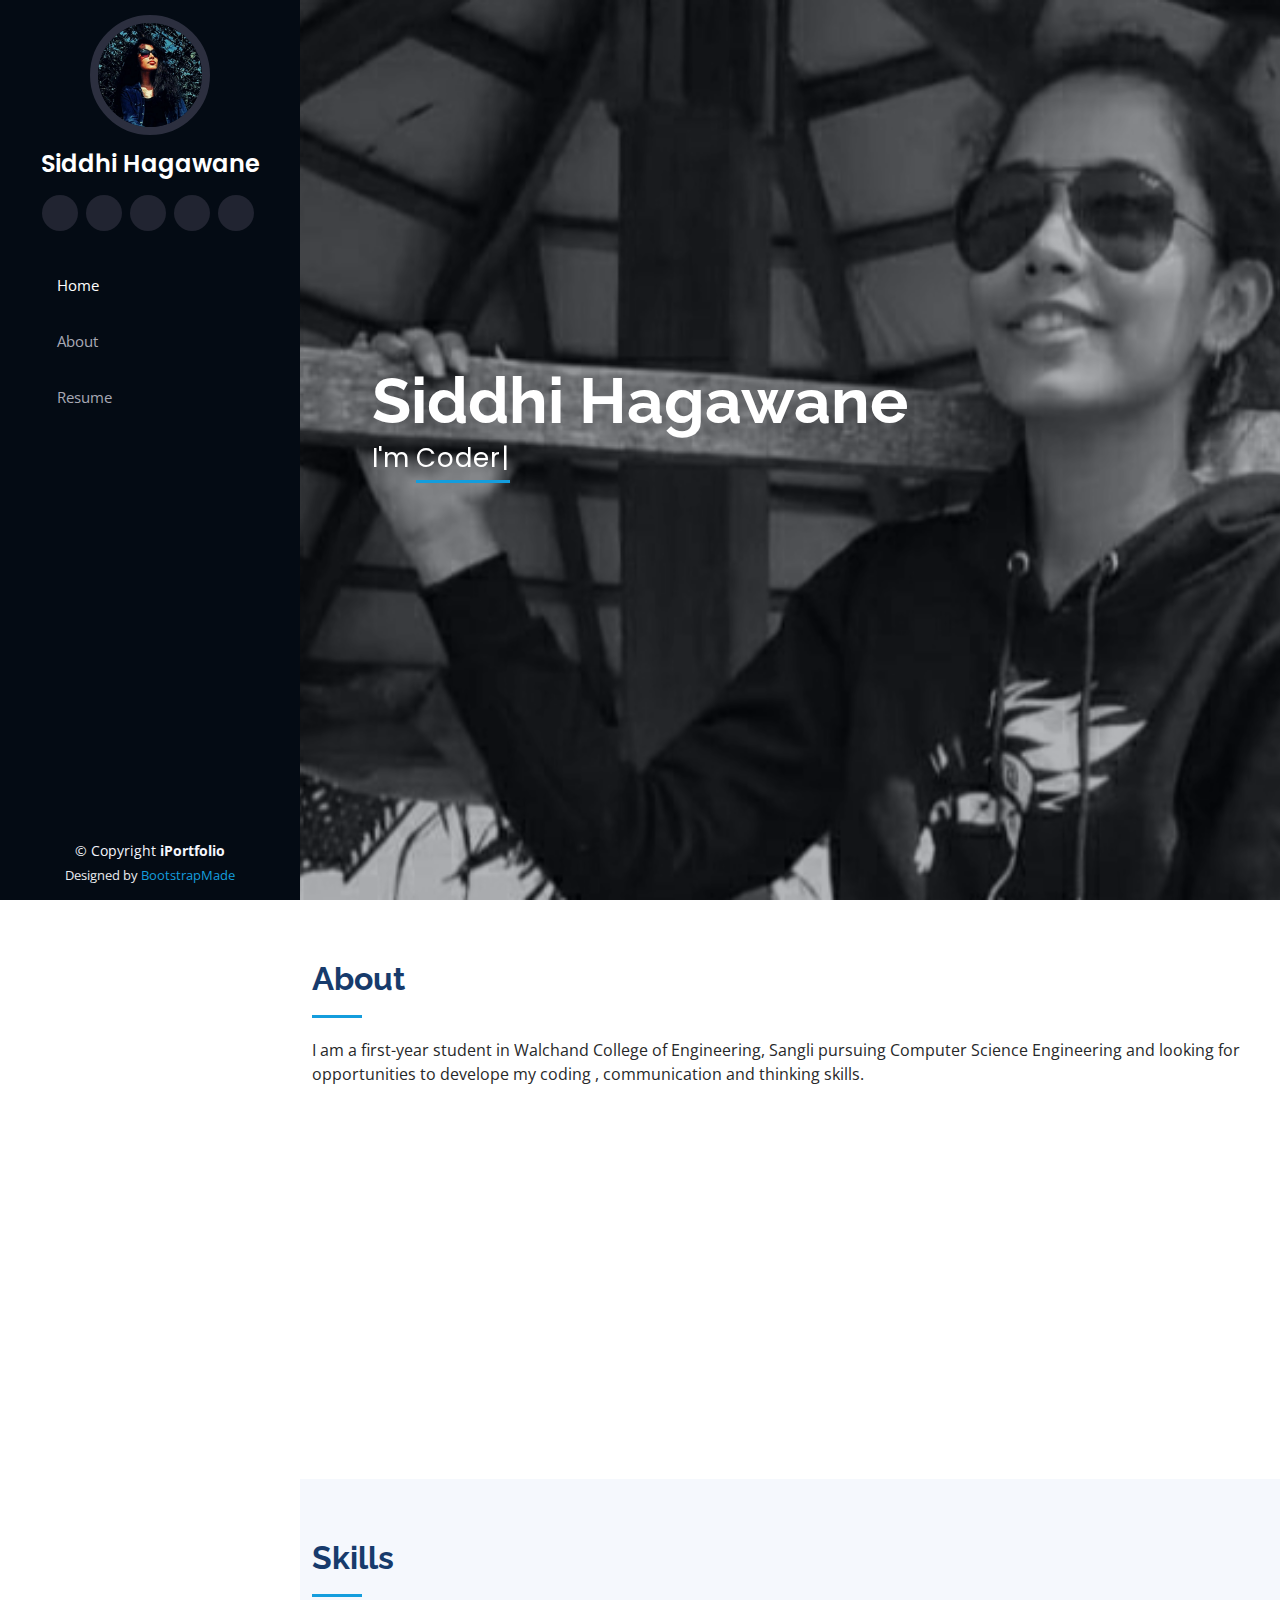
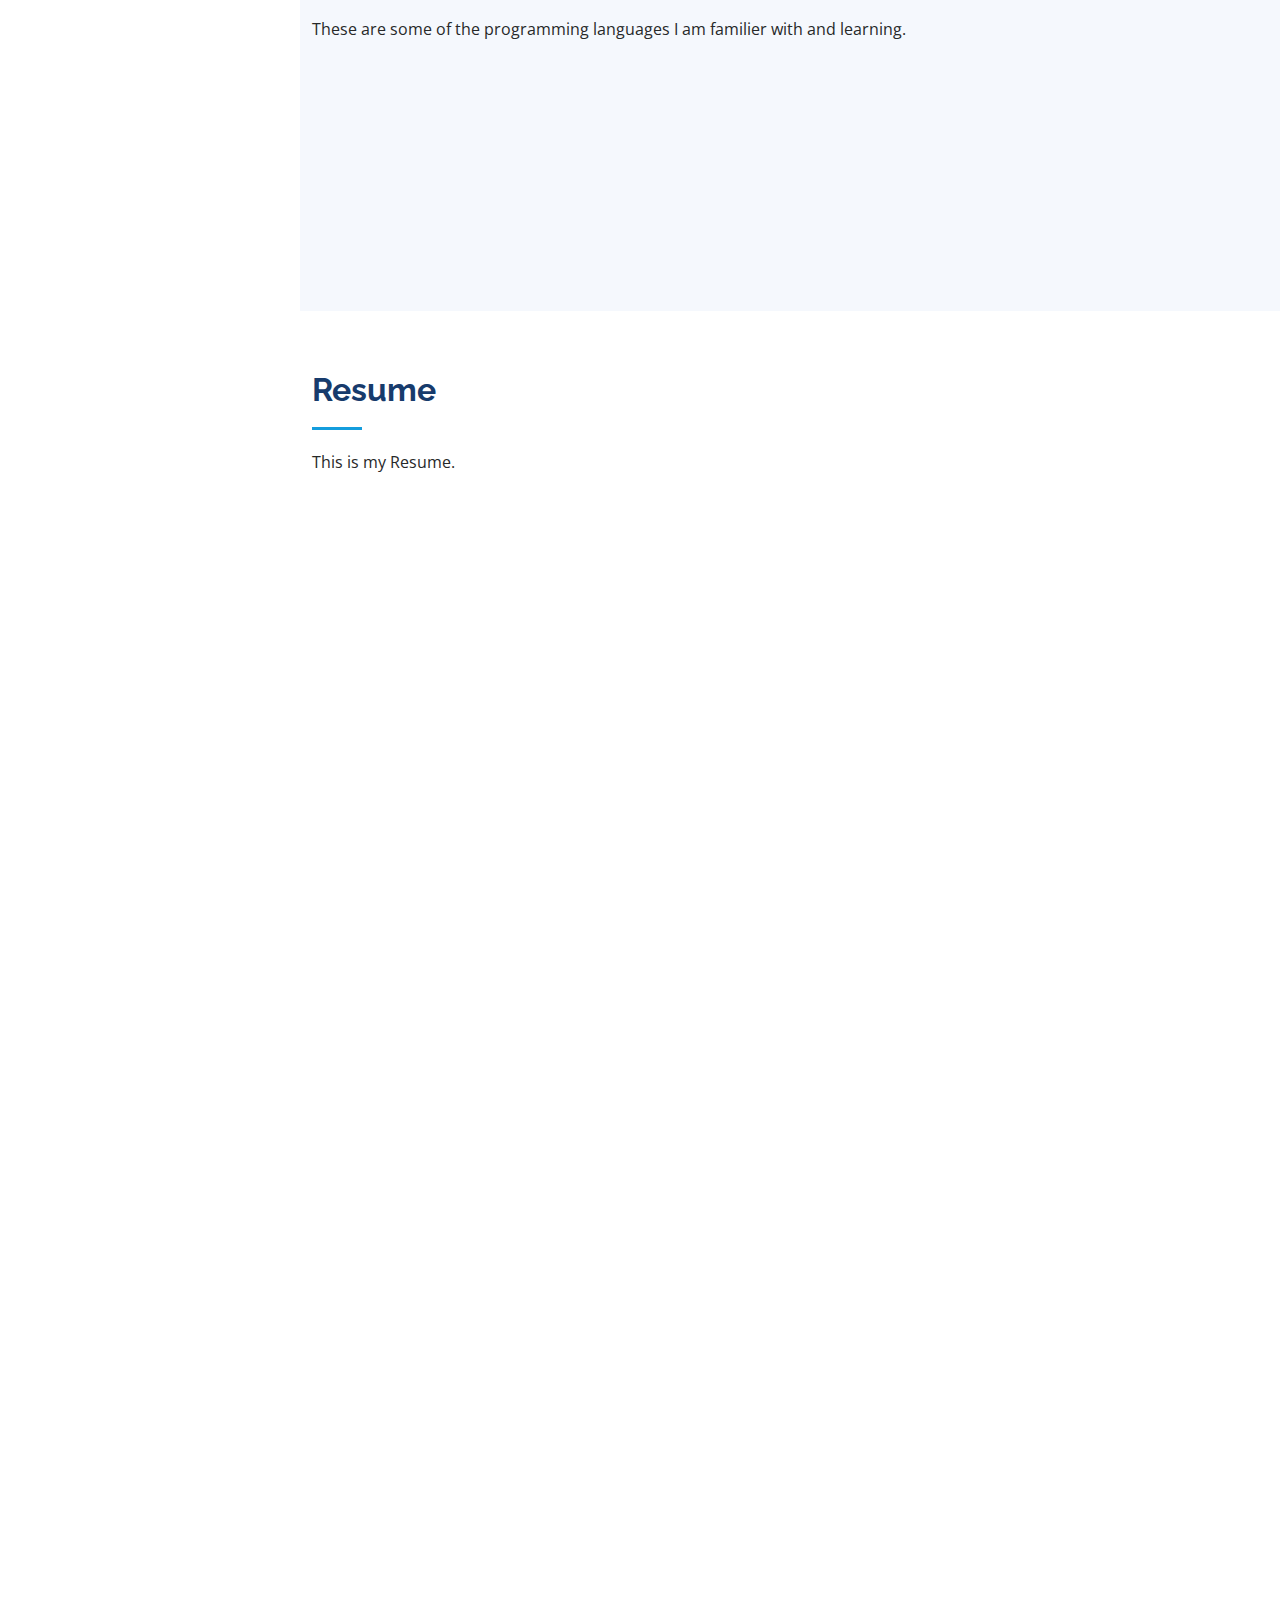
==== commit 9cf46ea6: "Update index.html" ====
--- a/index.html
+++ b/index.html
@@ -231,7 +231,7 @@
             </div>
 
             <div class="progress">
-              <span class="skill">Boothstrap <i class="val">20%</i></span>
+              <span class="skill">Bootstrap <i class="val">20%</i></span>
               <div class="progress-bar-wrap">
                 <div class="progress-bar" role="progressbar" aria-valuenow="20" aria-valuemin="0" aria-valuemax="100"></div>
               </div>
@@ -269,10 +269,11 @@
 
             <h3 class="resume-title">Education</h3>
             <div class="resume-item">
-              <h4>B. TECH IN COMPUTER SCEIENCE</h4>
+              <h4>B. TECH IN COMPUTER SCIENCE</h4>
               <h5>2021 - Present</h5>
               <p><em>Walchand College Of Engineering, Sangli</em></p>
               <!-- <p>Qui deserunt veniam. Et sed aliquam labore tempore sed quisquam iusto autem sit. Ea vero voluptatum qui ut dignissimos deleniti nerada porti sand markend</p> -->
+              <li>2 stars in C and 3 stars in C++ on Hackerrank</li>
               <li>1st sem - 9 CGPA</li>
               <li>Member of ACSES and Art Circle</li>
               <li>Winner in Fresher's Jam organized by PACE.</li>
@@ -281,7 +282,7 @@
             <div class="resume-item">
               <h4>HIGHER SECONDARY EDUCATION</h4>
               <h5>2018 - 2020</h5>
-              <p><em>Atomice Energy Central School- 4 Mumbai</em></p>
+              <p><em>Atomic Energy Central School- 4 Mumbai</em></p>
               <!-- <p>Quia nobis sequi est occaecati aut. Repudiandae et iusto quae reiciendis et quis Eius vel ratione eius unde vitae rerum voluptates asperiores voluptatem Earum molestiae consequatur neque etlon sader mart dila</p> -->
               <li>Result - 91.4%</li>
               <li>Won many prizes in the school sports meet</li>
@@ -308,7 +309,7 @@
                 <li>Communication </li>
                 <li>Leadership</li>
                 <li>Creativity</li>
-                <li>Familier with C and CPP languages and a bit of Web Development  </li>
+                <li>Familiar with C and CPP languages and a bit of Web Development  </li>
                 <li>MS Office</li>
               </ul>
             </div>
@@ -317,7 +318,7 @@
               <!-- <h5>2017 - 2018</h5>
               <p><em>Stepping Stone Advertising, New York, NY</em></p> -->
               <ul>
-                <li>Coading</li>
+                <li>Coding</li>
                 <li>Dancing</li>
                 <li>Singing</li>
                 <li>Sketching</li>
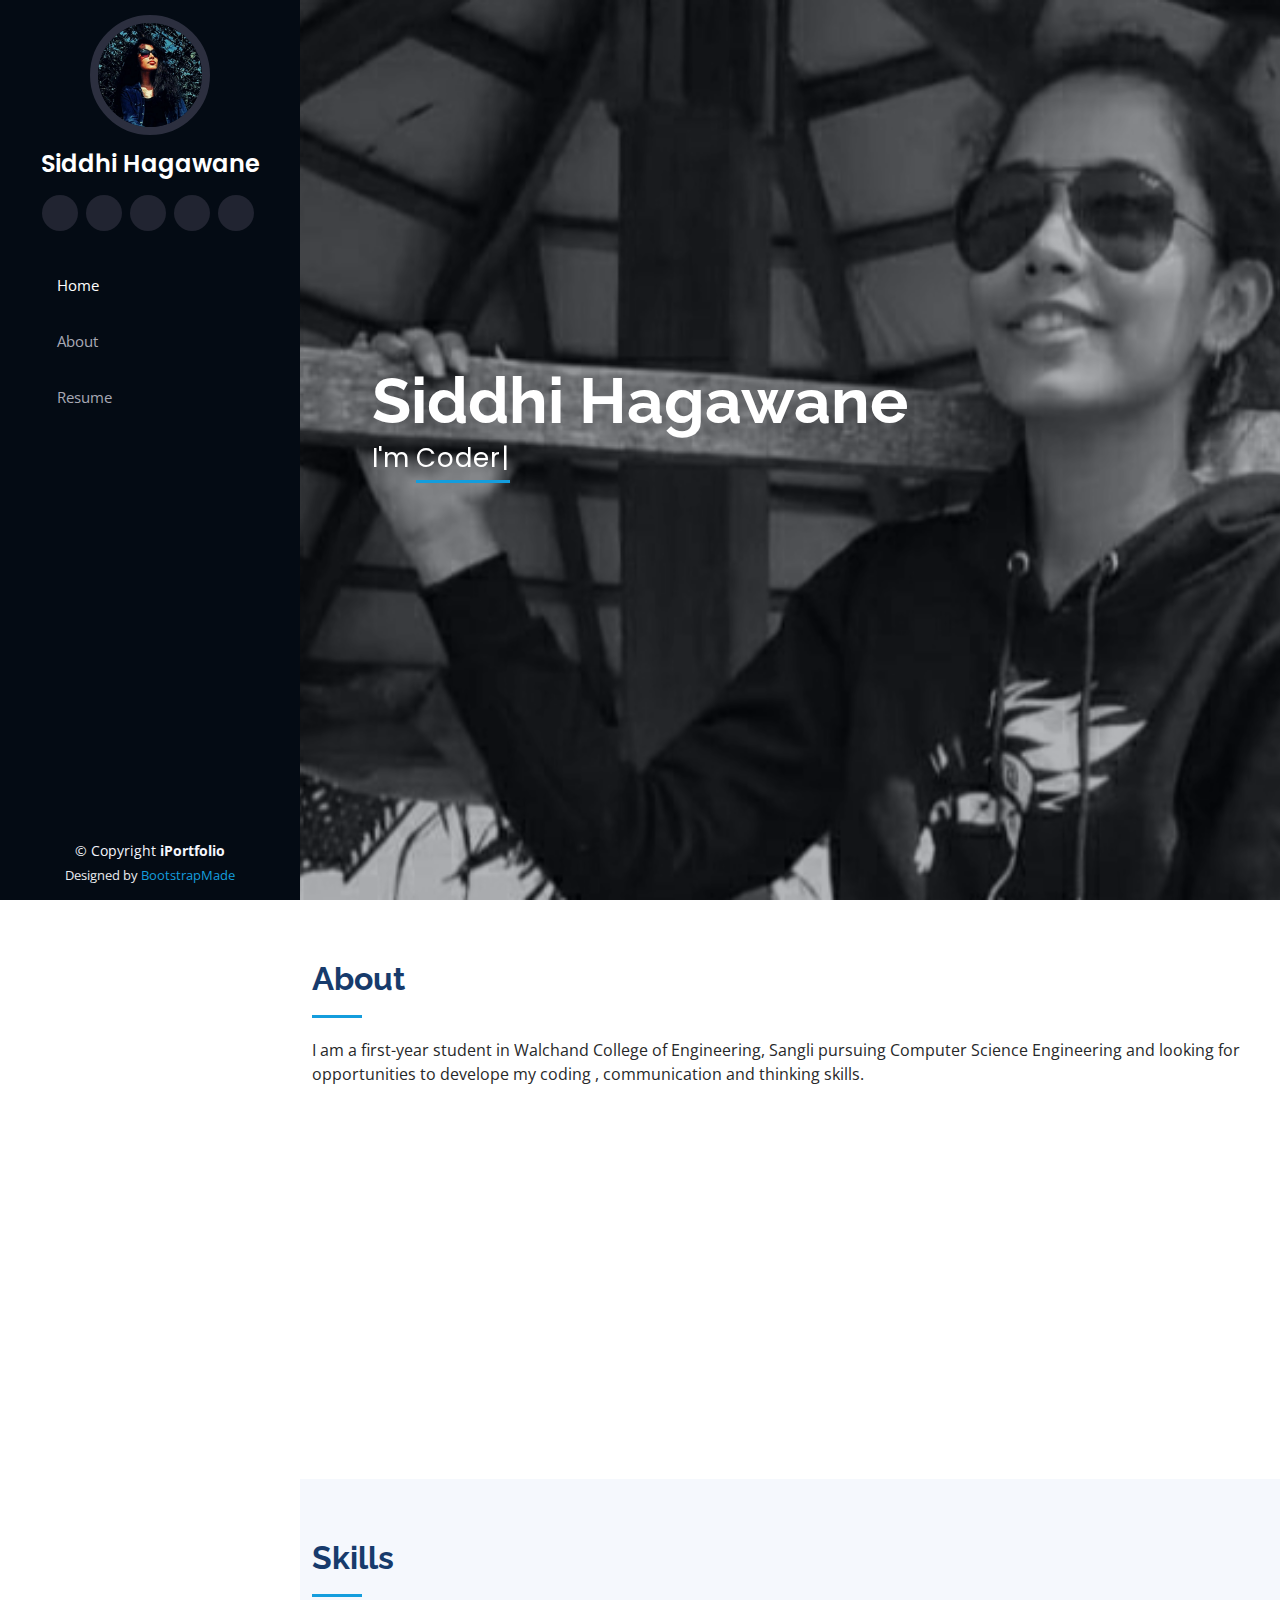
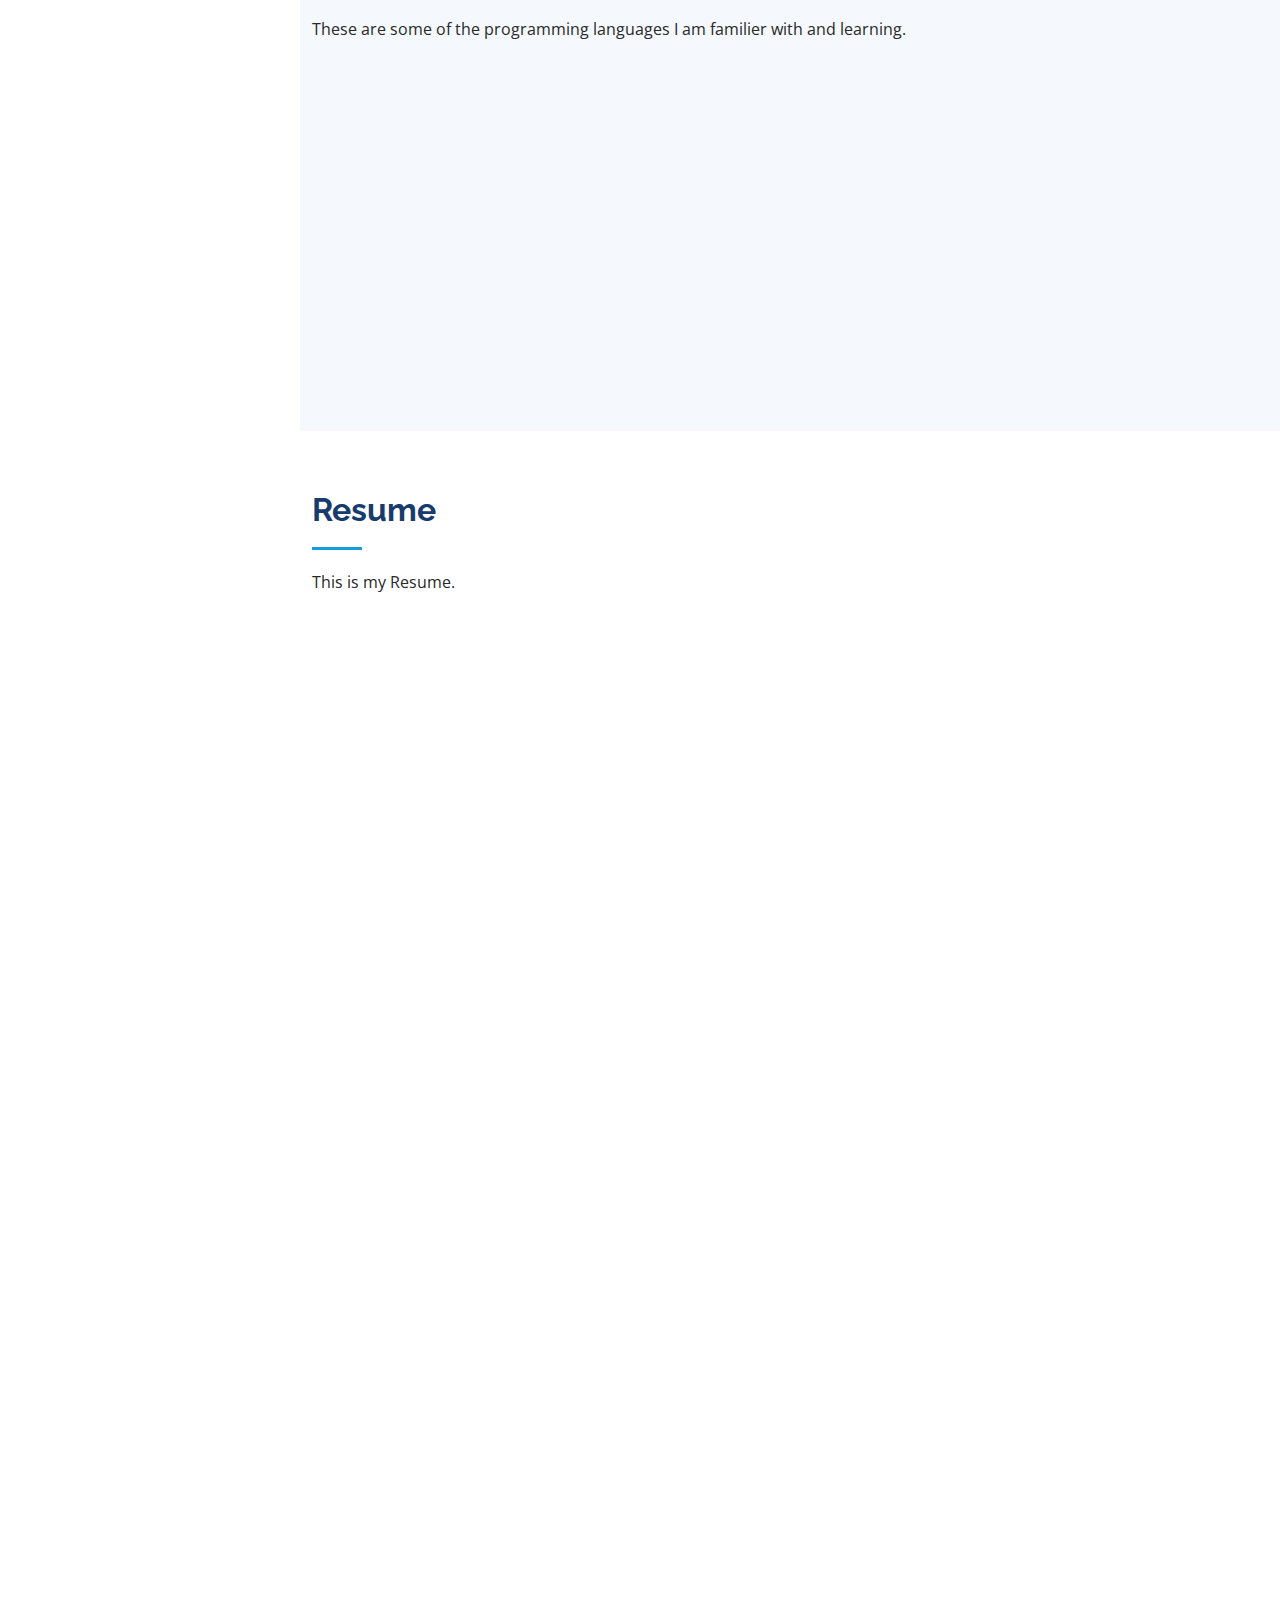
==== commit f5fcd179: "Update index.html" ====
--- a/index.html
+++ b/index.html
@@ -192,20 +192,20 @@
           <div class="col-lg-6" data-aos="fade-up">
 
             <div class="progress">
-              <span class="skill">HTML <i class="val">60%</i></span>
+              <span class="skill">HTML <i class="val">45%</i></span>
               <div class="progress-bar-wrap">
-                <div class="progress-bar" role="progressbar" aria-valuenow="60" aria-valuemin="0" aria-valuemax="100"></div>
+                <div class="progress-bar" role="progressbar" aria-valuenow="45" aria-valuemin="0" aria-valuemax="100"></div>
               </div>
             </div>
 
             <div class="progress">
-              <span class="skill">CSS <i class="val">50%</i></span>
+              <span class="skill">CSS <i class="val">45%</i></span>
               <div class="progress-bar-wrap">
-                <div class="progress-bar" role="progressbar" aria-valuenow="50" aria-valuemin="0" aria-valuemax="100"></div>
-              </div>
-            </div>
-
-            <div class="progress">
+                <div class="progress-bar" role="progressbar" aria-valuenow="45" aria-valuemin="0" aria-valuemax="100"></div>
+              </div>
+            </div>
+
+<!--             <div class="progress">
               <span class="skill">JavaScript <i class="val">10%</i></span>
               <div class="progress-bar-wrap">
                 <div class="progress-bar" role="progressbar" aria-valuenow="10" aria-valuemin="0" aria-valuemax="100"></div>
@@ -213,7 +213,7 @@
             </div>
 
           </div>
-
+ -->
           <div class="col-lg-6" data-aos="fade-up" data-aos-delay="100">
 
             <div class="progress">
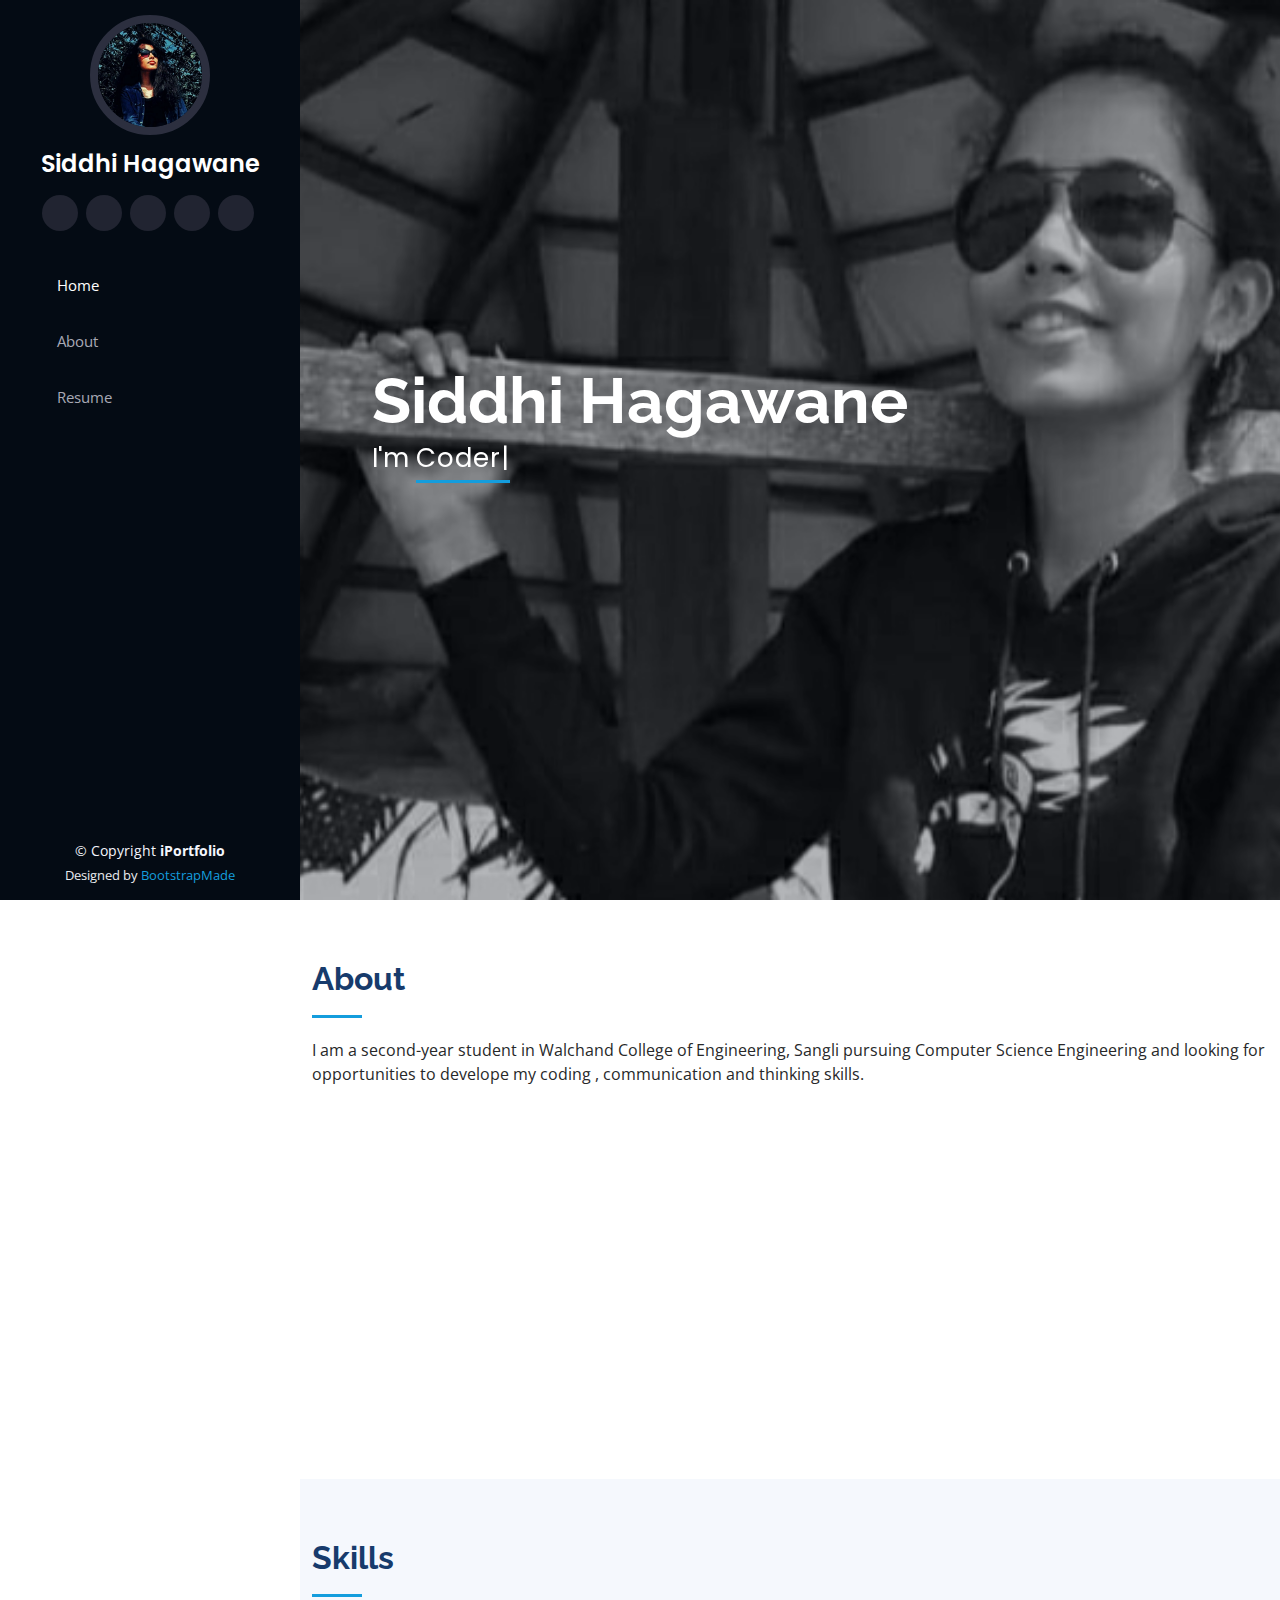
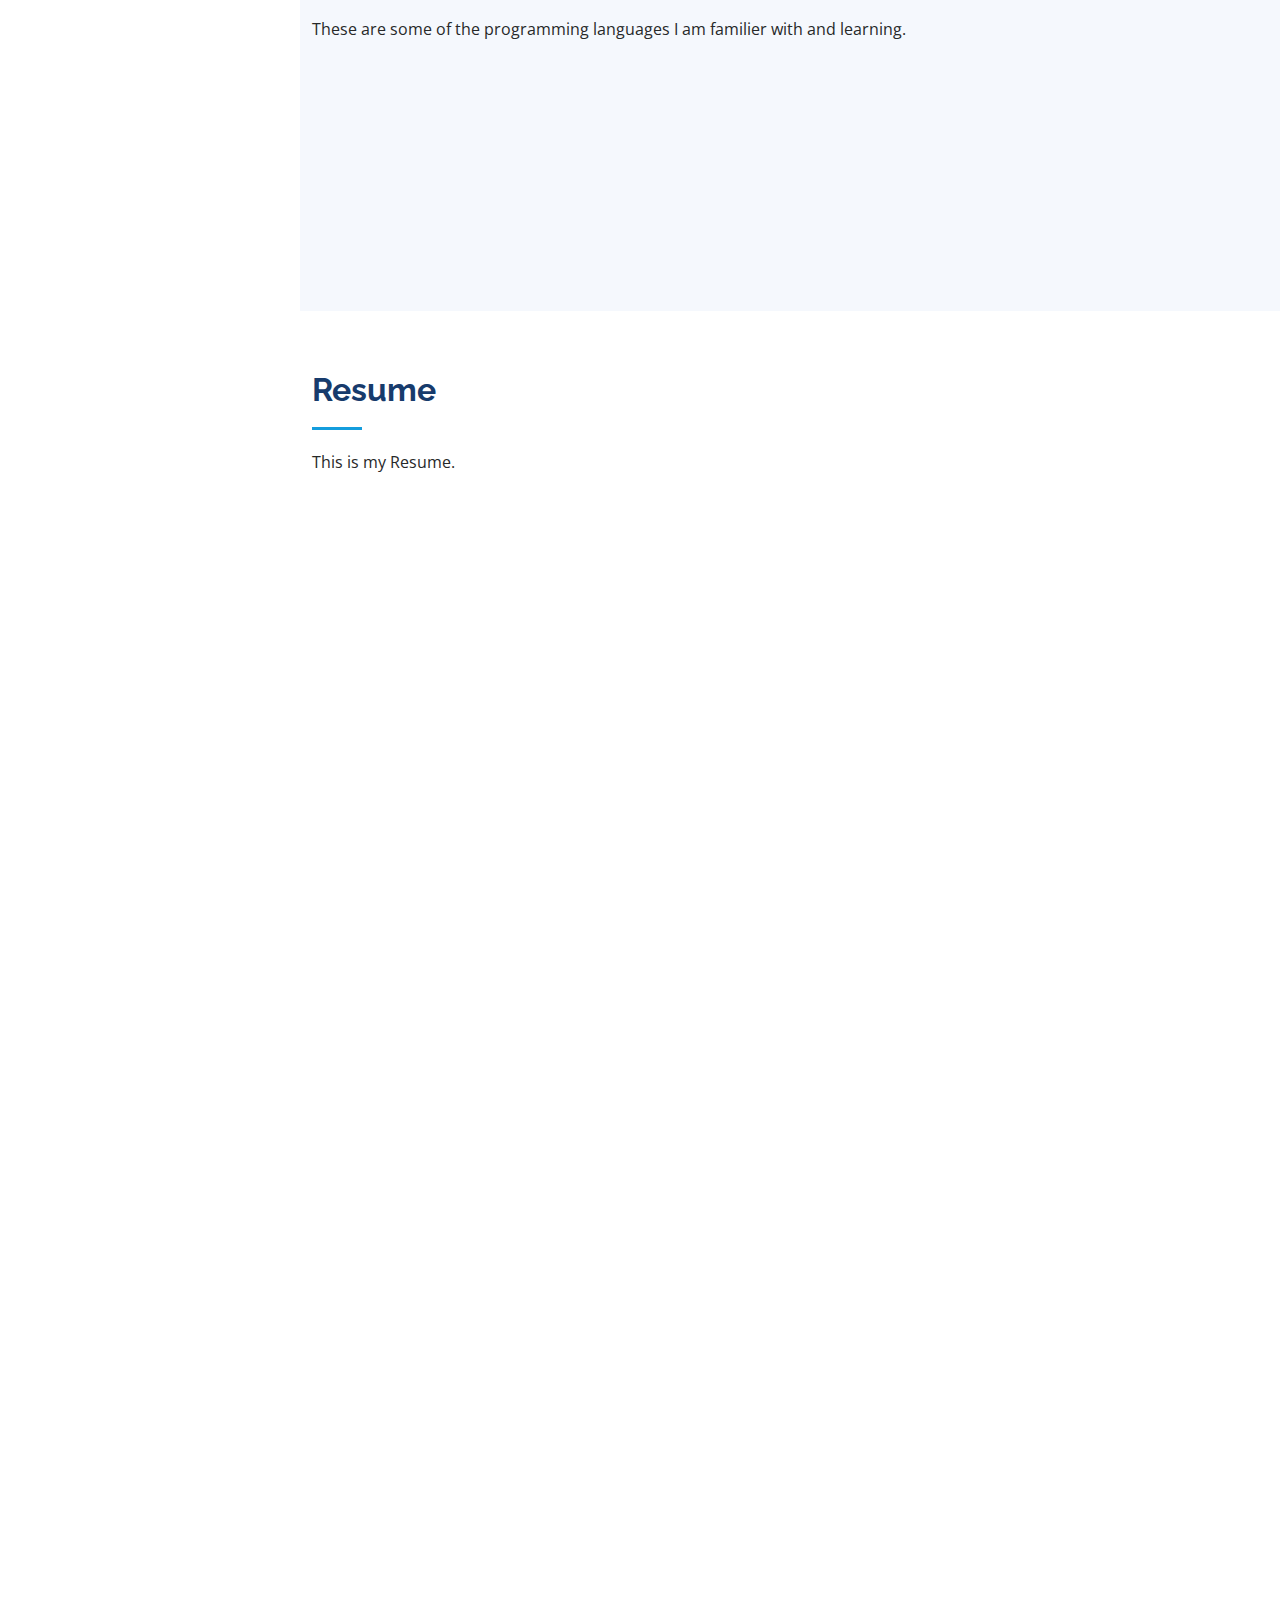
==== commit 962af4e1: "Update index.html" ====
--- a/index.html
+++ b/index.html
@@ -85,7 +85,7 @@
 
         <div class="section-title">
           <h2>About</h2>
-          <p>I am a first-year student in Walchand College of Engineering, Sangli pursuing Computer
+          <p>I am a second-year student in Walchand College of Engineering, Sangli pursuing Computer
             Science Engineering and looking for
             opportunities to develope my coding , communication and thinking skills.
             </p>
@@ -113,9 +113,9 @@
               <div class="col-lg-6">
                 <ul>
                   <li><i class="bi bi-chevron-right"></i> <strong>Age:</strong> <span>19</span></li>
-                  <li><i class="bi bi-chevron-right"></i> <strong>Linkedin:</strong> <span>siddhi hagawane</span></li>
+                  <li><i class="bi bi-chevron-right"></i> <strong>Linkedin:</strong> <span>https://www.linkedin.com/in/siddhi-hagawane-65b972211/</span></li>
                   <!-- <li><i class="bi bi-chevron-right"></i> <strong>Degree:</strong> <span>Master</span></li> -->
-                  <li><i class="bi bi-chevron-right"></i> <strong>PhEmailone:</strong> <span>siddhihagawane16@gmail.com</span></li>
+                  <li><i class="bi bi-chevron-right"></i> <strong>Email:</strong> <span>siddhihagawane16@gmail.com</span></li>
                   <!-- <li><i class="bi bi-chevron-right"></i> <strong>Freelance:</strong> <span>Available</span></li> -->
                 </ul>
               </div>
@@ -192,28 +192,28 @@
           <div class="col-lg-6" data-aos="fade-up">
 
             <div class="progress">
-              <span class="skill">HTML <i class="val">45%</i></span>
+              <span class="skill">HTML <i class="val">35%</i></span>
               <div class="progress-bar-wrap">
-                <div class="progress-bar" role="progressbar" aria-valuenow="45" aria-valuemin="0" aria-valuemax="100"></div>
+                <div class="progress-bar" role="progressbar" aria-valuenow="35" aria-valuemin="0" aria-valuemax="100"></div>
               </div>
             </div>
 
             <div class="progress">
-              <span class="skill">CSS <i class="val">45%</i></span>
+              <span class="skill">CSS <i class="val">35%</i></span>
               <div class="progress-bar-wrap">
-                <div class="progress-bar" role="progressbar" aria-valuenow="45" aria-valuemin="0" aria-valuemax="100"></div>
-              </div>
-            </div>
-
-<!--             <div class="progress">
+                <div class="progress-bar" role="progressbar" aria-valuenow="35" aria-valuemin="0" aria-valuemax="100"></div>
+              </div>
+            </div>
+
+            <!-- <div class="progress">
               <span class="skill">JavaScript <i class="val">10%</i></span>
               <div class="progress-bar-wrap">
                 <div class="progress-bar" role="progressbar" aria-valuenow="10" aria-valuemin="0" aria-valuemax="100"></div>
               </div>
-            </div>
-
-          </div>
- -->
+            </div> -->
+
+          </div>
+
           <div class="col-lg-6" data-aos="fade-up" data-aos-delay="100">
 
             <div class="progress">
@@ -224,9 +224,9 @@
             </div>
 
             <div class="progress">
-              <span class="skill">CPP <i class="val">45%</i></span>
+              <span class="skill">CPP <i class="val">50%</i></span>
               <div class="progress-bar-wrap">
-                <div class="progress-bar" role="progressbar" aria-valuenow="45" aria-valuemin="0" aria-valuemax="100"></div>
+                <div class="progress-bar" role="progressbar" aria-valuenow="50" aria-valuemin="0" aria-valuemax="100"></div>
               </div>
             </div>
 
@@ -269,20 +269,21 @@
 
             <h3 class="resume-title">Education</h3>
             <div class="resume-item">
-              <h4>B. TECH IN COMPUTER SCIENCE</h4>
+              <h4>B. TECH IN COMPUTER SCEIENCE</h4>
               <h5>2021 - Present</h5>
               <p><em>Walchand College Of Engineering, Sangli</em></p>
               <!-- <p>Qui deserunt veniam. Et sed aliquam labore tempore sed quisquam iusto autem sit. Ea vero voluptatum qui ut dignissimos deleniti nerada porti sand markend</p> -->
-              <li>2 stars in C and 3 stars in C++ on Hackerrank</li>
               <li>1st sem - 9 CGPA</li>
+              <li>1st year - 9.08 CGPA</li>
               <li>Member of ACSES and Art Circle</li>
+              <li>Assistant Secretary of PACE and Management Executive of GDSC</li>
               <li>Winner in Fresher's Jam organized by PACE.</li>
               <li>Finalist in Standout organised by PACE.</li>
             </div>
             <div class="resume-item">
               <h4>HIGHER SECONDARY EDUCATION</h4>
               <h5>2018 - 2020</h5>
-              <p><em>Atomic Energy Central School- 4 Mumbai</em></p>
+              <p><em>Atomice Energy Central School- 4 Mumbai</em></p>
               <!-- <p>Quia nobis sequi est occaecati aut. Repudiandae et iusto quae reiciendis et quis Eius vel ratione eius unde vitae rerum voluptates asperiores voluptatem Earum molestiae consequatur neque etlon sader mart dila</p> -->
               <li>Result - 91.4%</li>
               <li>Won many prizes in the school sports meet</li>
@@ -309,7 +310,7 @@
                 <li>Communication </li>
                 <li>Leadership</li>
                 <li>Creativity</li>
-                <li>Familiar with C and CPP languages and a bit of Web Development  </li>
+                <li>Familier with C and CPP languages and a bit of Web Development  </li>
                 <li>MS Office</li>
               </ul>
             </div>
@@ -318,7 +319,7 @@
               <!-- <h5>2017 - 2018</h5>
               <p><em>Stepping Stone Advertising, New York, NY</em></p> -->
               <ul>
-                <li>Coding</li>
+                <li>Coading</li>
                 <li>Dancing</li>
                 <li>Singing</li>
                 <li>Sketching</li>
@@ -330,7 +331,7 @@
               <p><em>Stepping Stone Advertising, New York, NY</em></p> -->
               <ul>
                 <li>English</li>
-                <li>Marathi</li>
+                <li>Mrathi</li>
                 <li>Hindi</li>
                 <li>Kannada</li>
               </ul>
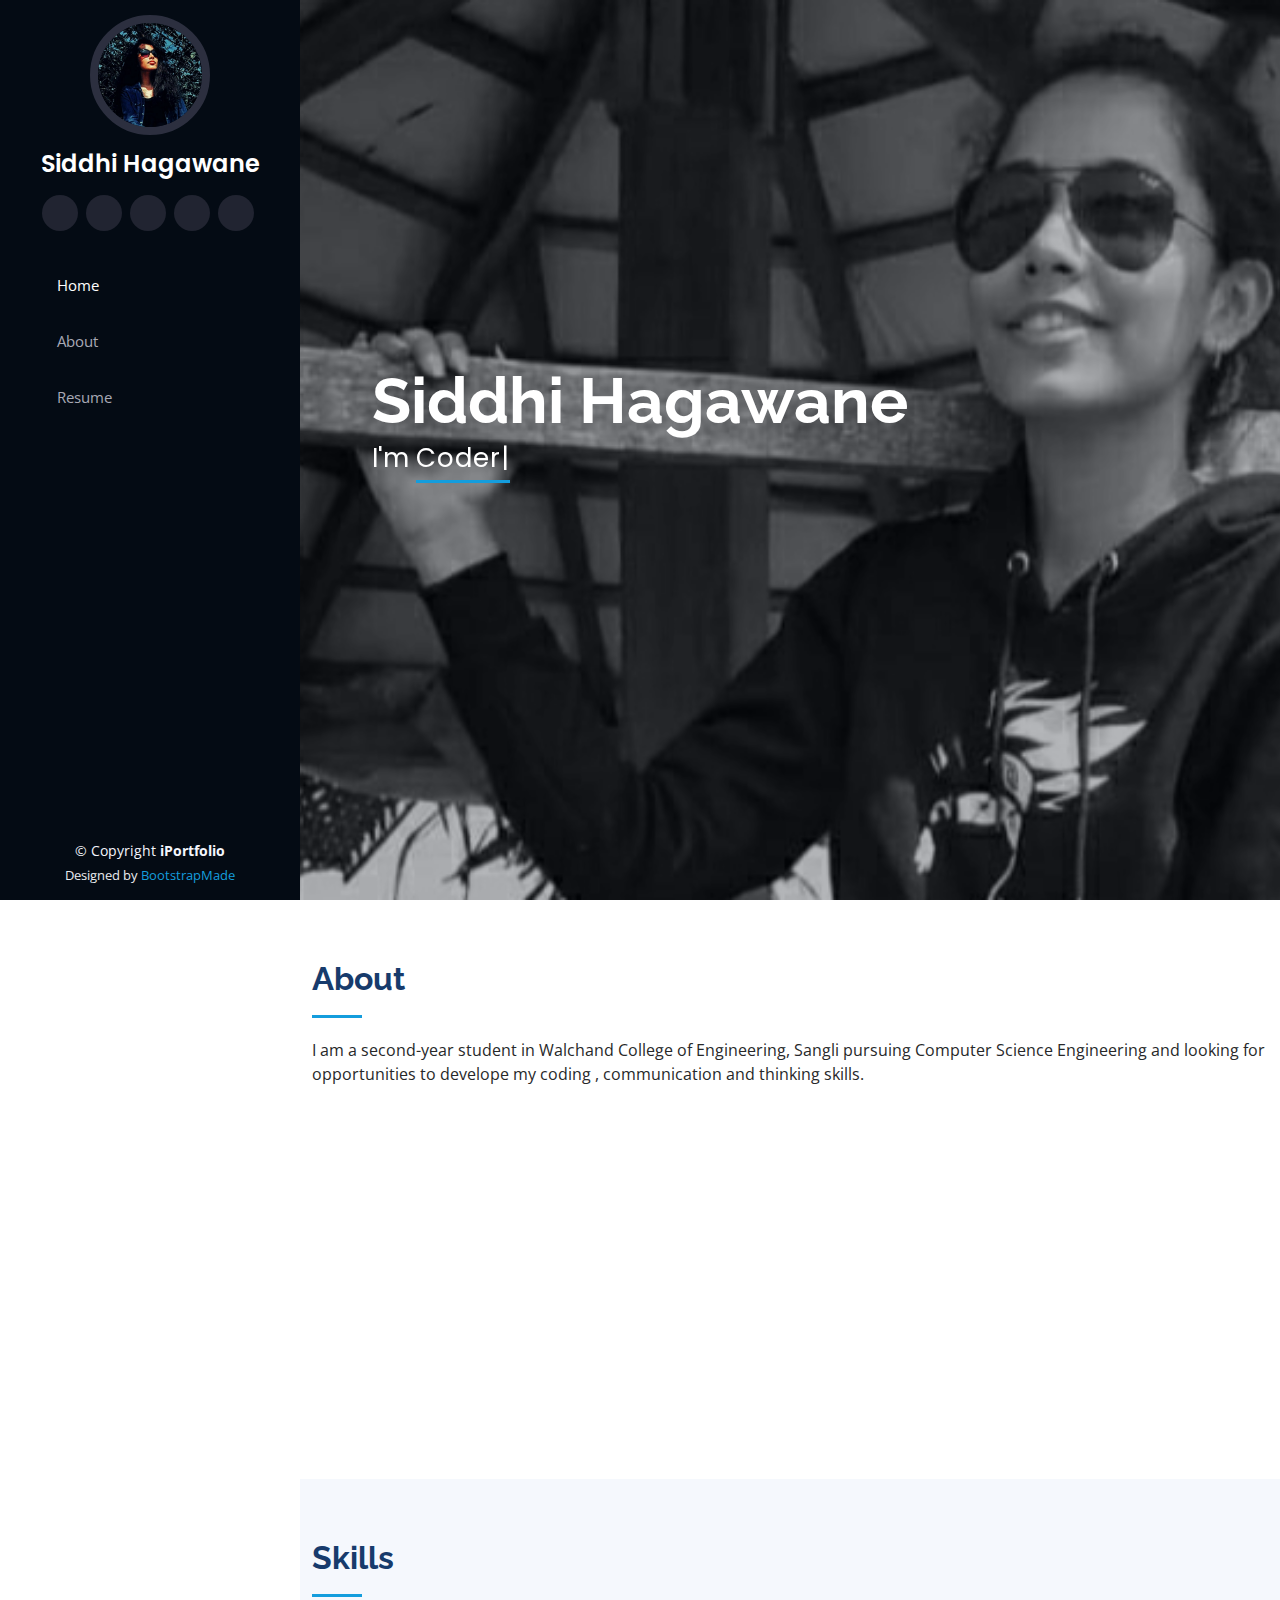
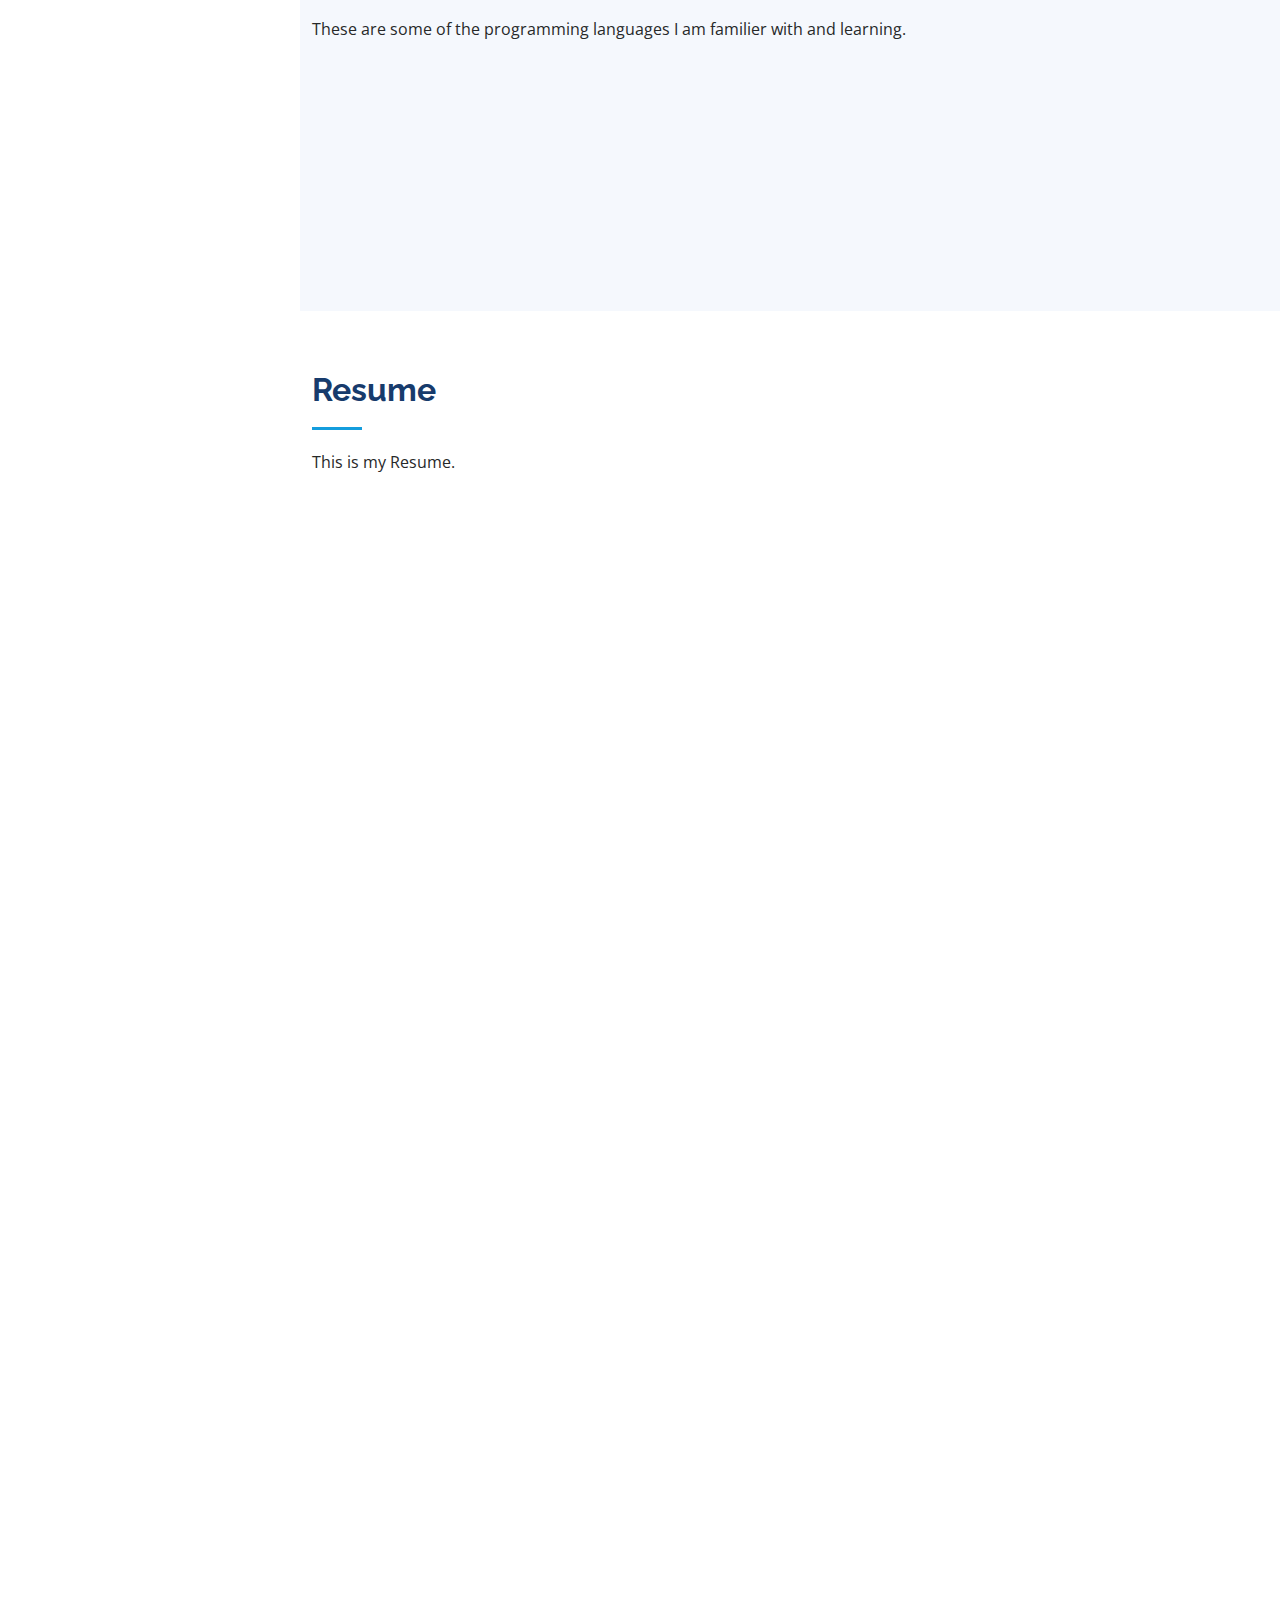
==== commit 479578d7: "Update index.html" ====
--- a/index.html
+++ b/index.html
@@ -273,7 +273,7 @@
               <h5>2021 - Present</h5>
               <p><em>Walchand College Of Engineering, Sangli</em></p>
               <!-- <p>Qui deserunt veniam. Et sed aliquam labore tempore sed quisquam iusto autem sit. Ea vero voluptatum qui ut dignissimos deleniti nerada porti sand markend</p> -->
-              <li>1st sem - 9 CGPA</li>
+<!--               <li>1st sem - 9 CGPA</li> -->
               <li>1st year - 9.08 CGPA</li>
               <li>Member of ACSES and Art Circle</li>
               <li>Assistant Secretary of PACE and Management Executive of GDSC</li>
@@ -319,7 +319,7 @@
               <!-- <h5>2017 - 2018</h5>
               <p><em>Stepping Stone Advertising, New York, NY</em></p> -->
               <ul>
-                <li>Coading</li>
+                <li>Coding</li>
                 <li>Dancing</li>
                 <li>Singing</li>
                 <li>Sketching</li>
